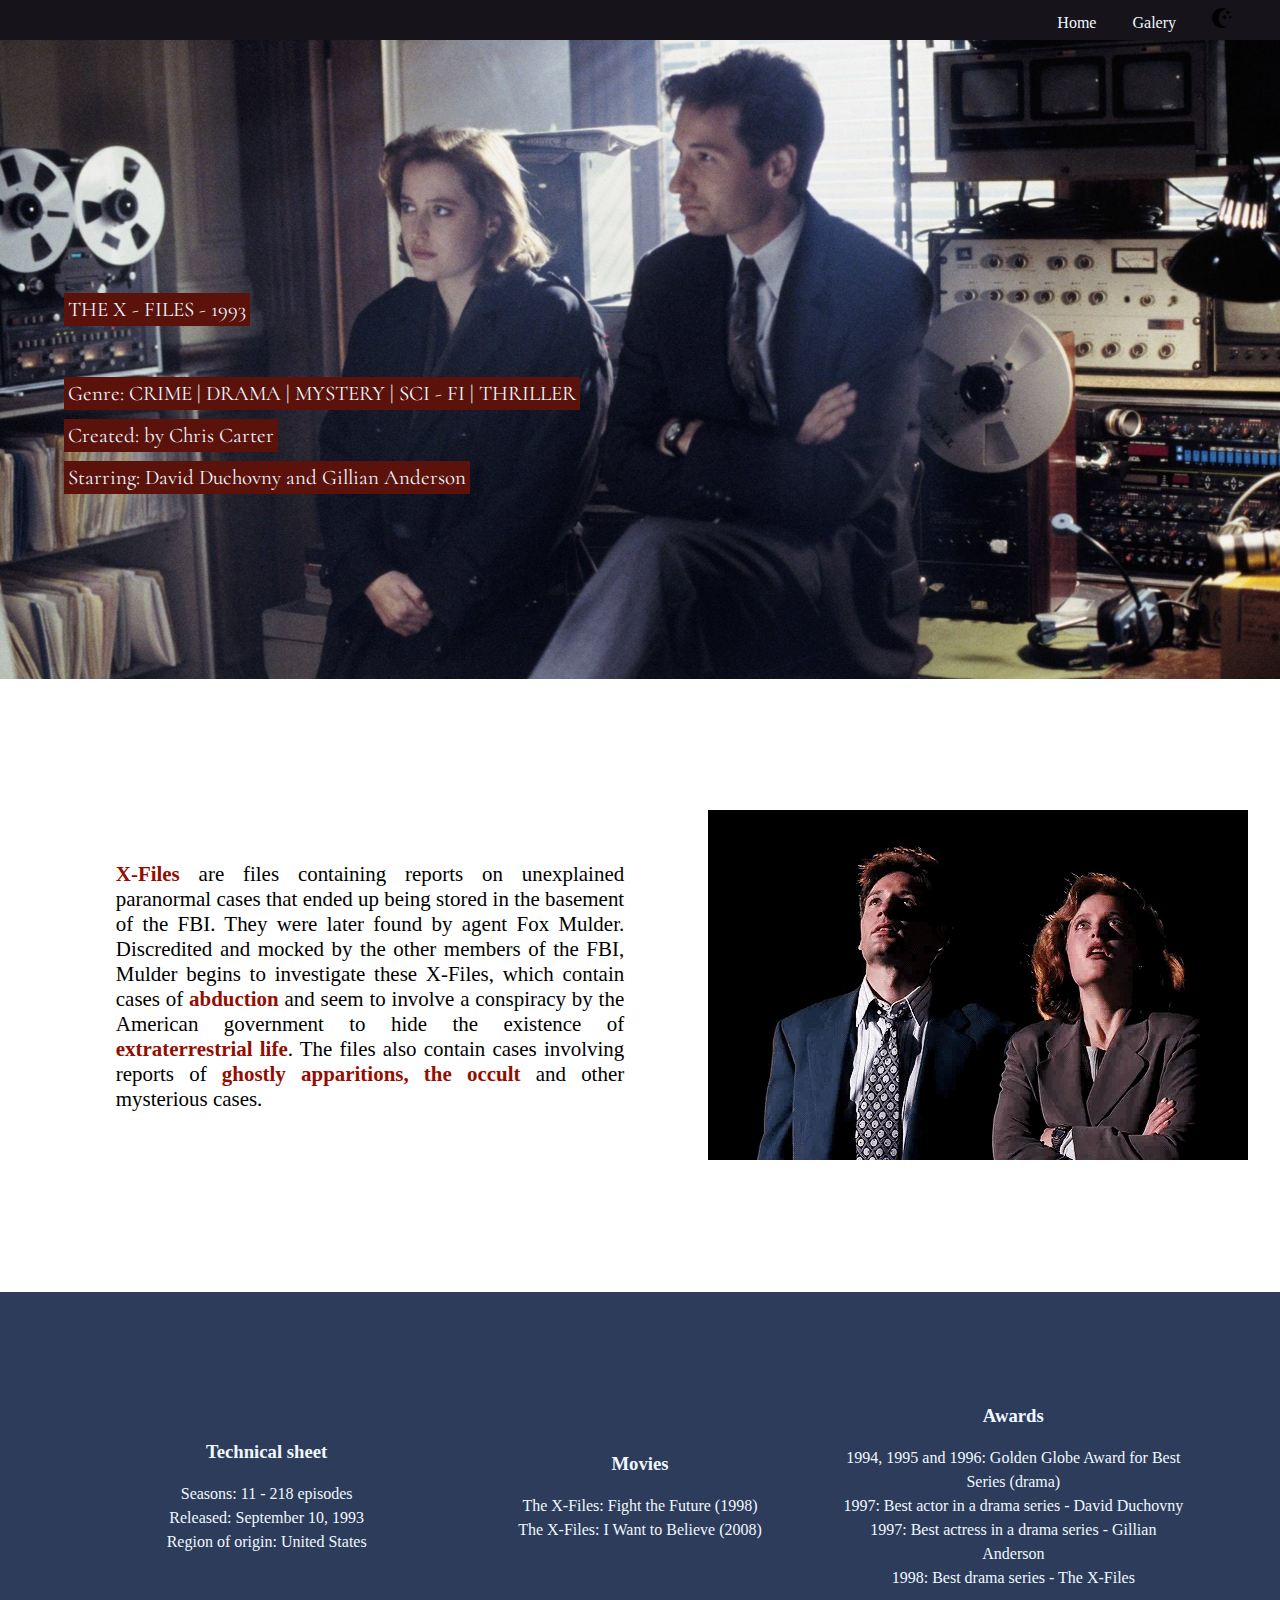
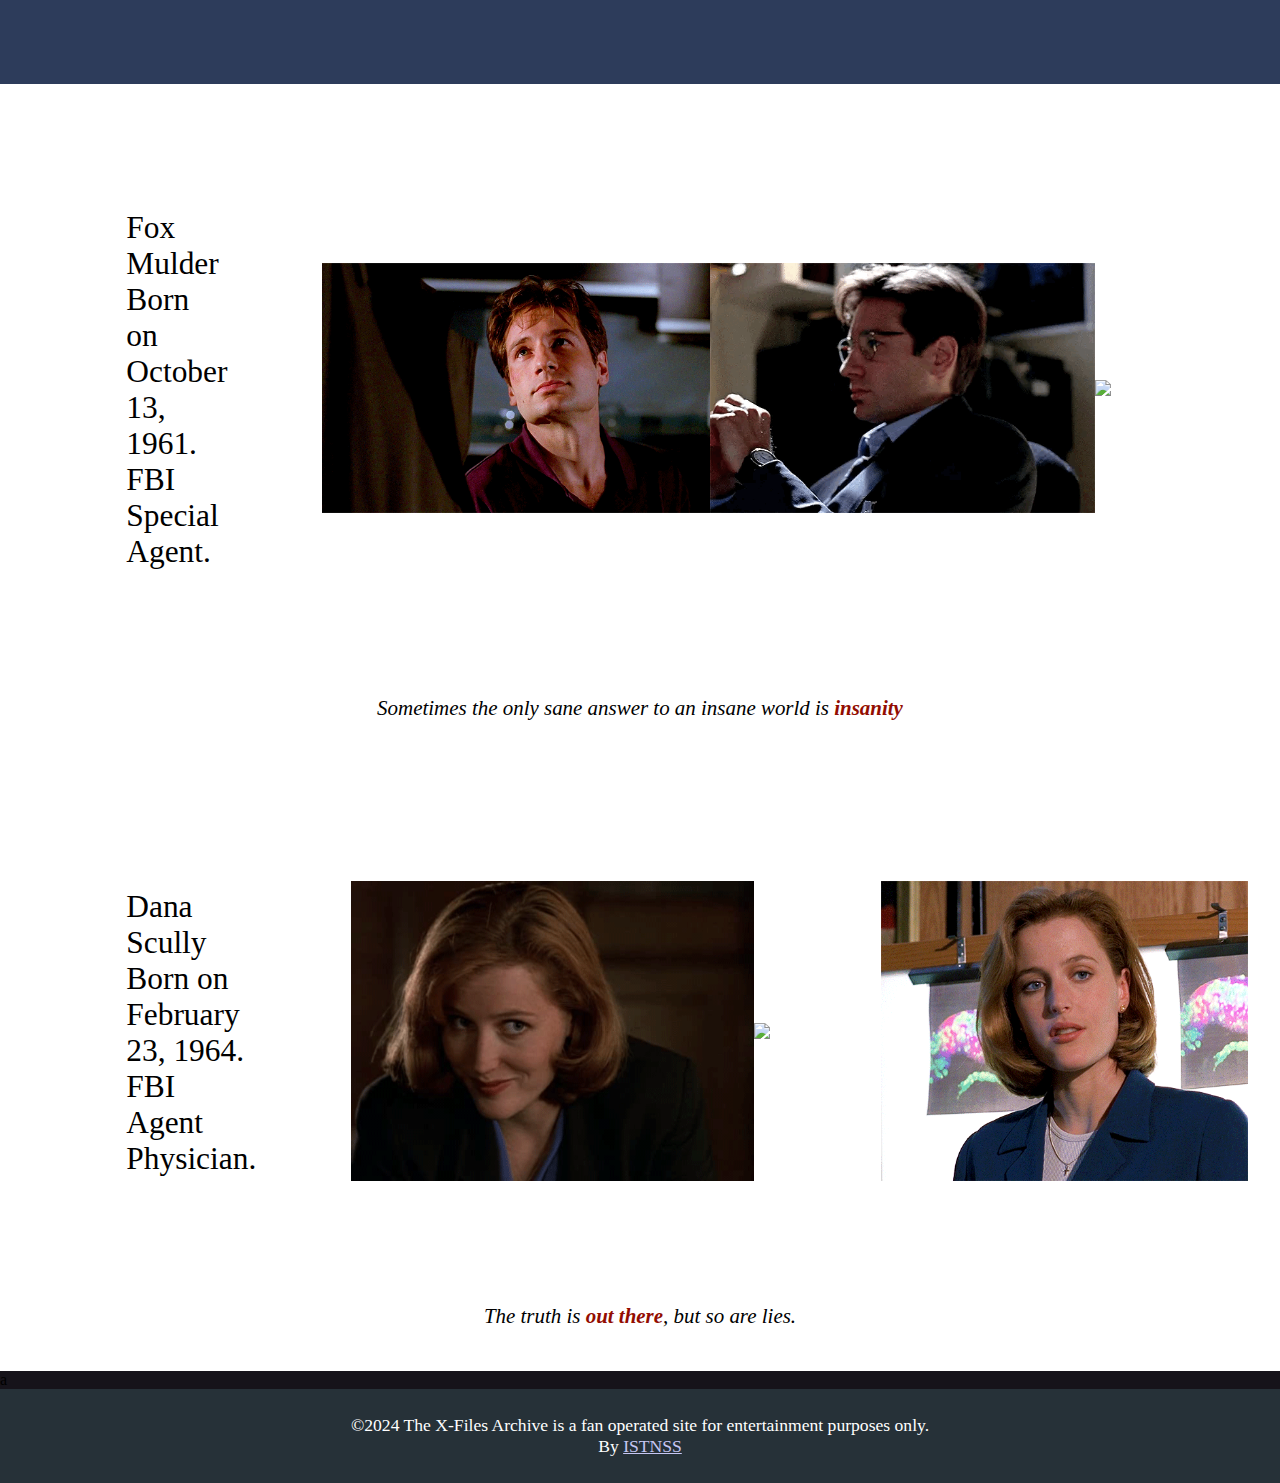
==== home.html @ 47bfcad7 "new files" ====
<!DOCTYPE html>
<html lang="pt-br">
<head>
    <meta charset="UTF-8">
    <meta name="viewport" content="width=device-width, initial-scale=1.0">
    <link rel="stylesheet" href="style.css">
    <link rel="preconnect" href="https://fonts.googleapis.com">
    <link rel="preconnect" href="https://fonts.gstatic.com" crossorigin>
    <link href="https://fonts.googleapis.com/css2?family=Sintony:wght@400;700&display=swap" rel="stylesheet">
    <link href="https://fonts.googleapis.com/css2?family=Cormorant&display=swap" rel="stylesheet">
    <title>X - FILES</title>
</head>
<body>
    <header>
        <nav>
            <ul>
                <li><a href="index.html">Home</a></li>
                <li><a href="#">Galery</a></li>
                <li id="darkmode">
                    <input type="checkbox" id="dark-mode-toggle">
                    <label for="dark-mode-toggle"><img src="img/iconmoon.svg" alt="" id="nightmode" width="20px" height="auto" style="cursor: pointer"></label>
                </li>
            </ul>
        </nav>
    </header>
    <main>
        <section class="infos">
            <img src="img/bg.jpg" id="bgHome"> 
            <div class="description">
                <div id="title">THE X - FILES - 1993</div>
                <div id="genre">Genre: CRIME | DRAMA | MYSTERY | SCI - FI | THRILLER</div>
                <div id="created">Created:  by Chris Carter</div>
                <div id="starring">Starring: David Duchovny and Gillian Anderson</div>
            </div>
        </section>
        <section class="sinopse">
            <p>
                <!--Arquivo X são arquivos que contém relatos sobre casos paranormais não explicados que acabaram guardados no 
                subsolo do FBI. Mais tarde, foram achados pelo agente Fox Mulder. Desacreditado e debochado pelos outros 
                membros do FBI, Mulder começa a investigar esses arquivos X, que contêm casos de abduções</span> e parecem envolver 
                uma conspiração do governo americano para esconder a existência de vida extraterrestre. Nos arquivos, também 
                se encontram casos envolvendo <span>relatos de aparições de fantasmas, ocultismo</span> e outros casos 
                misteriosos.-->
                <span>X-Files</span> are files containing reports on unexplained paranormal cases that ended up being stored in the basement of the FBI. 
                They were later found by agent Fox Mulder. Discredited and mocked by the other members of the FBI, Mulder begins to 
                investigate these X-Files, which contain cases of <span>abduction</span> and seem to involve a conspiracy by the American government 
                to hide the existence of <span>extraterrestrial life</span>. The files also contain cases involving reports of <span>ghostly apparitions, 
                the occult</span> and other mysterious cases.
            </p>
            <div>
                <img src="img/xfiles.gif">
            </div>
        </section>   
        <section class="about">
            <div class="card">
                <h3> Technical sheet </h3>
                <p>
                    Seasons: 11 - 218 episodes <br>
                    Released: September 10, 1993 <br>
                    Region of origin: United States <br>
                </p> 
            </div>
            <div class="card">
                <h3> Movies </h3>
                <p>
                    The X-Files: Fight the Future (1998) <br>
                    The X-Files: I Want to Believe (2008)
                </p>
            </div>
            <div class="card">
                <h3> Awards </h3>
                <p>
                    1994, 1995 and 1996: Golden Globe Award for Best Series (drama) <br>
                    1997: Best actor in a drama series - David Duchovny <br>
                    1997: Best actress in a drama series - Gillian Anderson <br>
                    1998: Best drama series - The X-Files <br>
                </p>
            </div>
        </section>
                
        <section class="mulder">
            <div class="bio">
                <div>
                    <p>Fox Mulder<br>
                    Born on October 13, 1961.<br>
                    FBI Special Agent. </p>
                </div>
                <div>
                    <img src="img/mulder1.gif" class="mulderPhotos">
                </div>
                <div>
                    <img src="img/mulder2.gif" class="mulderPhotos">
                </div>
                <div>
                    <img src="img/mulder3.gif" class="mulderPhotos">
                </div>    
            </div>
            <div class="mulderQuote">
                <p> Sometimes the only sane answer to an insane world is <span>insanity</span></p>
            </div>
        </section>
        <section class="Scully">
            <div class="bio">
                <div>
                    <p>Dana Scully<br>
                        Born on February 23, 1964.
                        FBI Agent Physician. </p>
                </div>
                <div>
                    <img src="img/Scully2.gif" class="scullyPhotos">
                </div>
                <div>
                    <img src="img/Scully.gif" class="scullyPhotos">
                </div>
                <div>
                    <img src="img/Scully1.gif" class="scullyPhotos">
                </div>    
            </div>
            <div class="ScullyQuote">
                <p> The truth is <span>out there</span>, but so are lies.</p>
            </div>
        </section>
        <section class="galery">
            a
        </section>
    </main>
    <footer>
        <div id="copyright">
            <p>
                ©2024 The X-Files Archive is a fan operated site for entertainment purposes only.
            </p>
            <p>By <a href="http://github.com/istnss">ISTNSS</a></p>
        </div>
    </footer>
    <script src="index.js"></script>

</body>
</html>
---- style.css ----
*{
    margin: 0;
    padding: 0;
}
#begin{
    font-family: "Sintony", sans-serif;
    position: relative;
    background-color: #111010;
    color: aliceblue;
    width: 100vw;
    height: 100vh;
    display: flex;
    justify-content: center;
    align-items: center;
    font-size: 1em;
    word-spacing: 0.5em;
    cursor: url(img/abduction.png), auto;
}
#h1Text {
    transition: opacity 0.4s ease-in-out; /* Adicionando transição para a opacidade do texto */
    margin-top: 4em;
}
#linkThere{
    position: relative;
    color: aliceblue;
    text-decoration: none;
    font-size: 1.5em;
    font-weight: 600;
    margin-top: 4em;
    margin-left: 0.5em;
    z-index: 2;
}
#linkThere:hover{
    font-weight: 600;
    text-decoration: underline;
}
#imgBg{
    position: absolute; /* Alterado para posicionar absolutamente em relação ao pai .begin */
    left: 0;
    top: 0;
    width: 100%; /* Alterado para ocupar 100% da largura do pai .begin */
    height: 100%; /* Alterado para ocupar 100% da altura do pai .begin */
    opacity: 0; /* Adicionado para definir a opacidade desejada */
    z-index: 1; /* Colocado atrás do conteúdo (.begin) que tem z-index padrão 0 */
    transition: opacity 0.7s ease-in
}
/* */
nav{
    background-color: #16131a;
    text-align: right;
    font-size:1em;
    word-spacing: 2em; 
    padding: 0.5em 3em;
}
nav li{
    display: inline;
}
nav a{
    color: aliceblue;
    text-decoration: none;
}
.buttonDarkMode ul{
    list-style: none;
    margin-right: 1em;
    margin-top: 1em;
}
input[type="checkbox"]{
    display: none;
}
.infos{
    max-width: 100%;
    height: auto;
}
#bgHome{
    width: 100%;
    height: auto;
}
.description{
    font-family: 'Cormorant';
    color: #F0F8FF;
    align-items: center;
    font-size: 3cap;
}
#title, #genre, #created, #starring{
    position: absolute;
    background-color: #5b120b; 
    left: 4rem;
    padding: 6px 10px;

}
#title{
    top:14em;
}
#genre{
    top: 18em;
}
#created{
    top:20em;
}
#starring{
    top: 22em;
}
/* SINOPSE */
.sinopse{
    display: flex;
    justify-content: center;
    align-items: center;
    padding: 6em 2em;

}
.sinopse p{
    font-size: 2cap;
    text-align: justify;
    margin: 4em;
}
span{
    color: #930d01;
    font-weight: 600;
}

/*  */
.about{
    display: grid;
    grid-template-columns: repeat(3,1fr);
    background-color: #2d3c5b;
    color: aliceblue;
    padding: 5em;
    align-items: center;
    text-align: center ;
}
.card{
    padding: 14px 16px;
    border-radius: 12px;
    overflow: hidden;
}
.about h3{
    margin: 1em;
}
.about p{
    line-height: 1.5em;
}


/*  */
.bio{
    display: grid;
    grid-template-columns: repeat(4, 1fr);
    align-items: center;
    padding: 2em;

}
.mulderPhotos{
    height: 250px;
}
.scullyPhotos{
    height: 300px;
}
.bio p{
    font-size: 3cap;
    margin: 3em;
}
.mulderQuote, .ScullyQuote{
    font-size: 2cap;
    font-style: italic;
    text-align: center;
    margin-bottom: 2em;
}








/*  */
.galery{
    background-color: #16131a;

}




/*Footer*/
#copyright{
    background-color: #263138;
    color: #fff;
    padding: 1.5em;
    font-size: 1.1em;
    text-align: center;
    } 
#copyright a{
    color: #c6c6f3;
}

/*MEDIAS */
@media screen and (min-width: 320px){
    
}
@media screen and (min-width: 375px){
    
}

@media screen and (max-width: 425px){
    .description{
        font-size: 1cap;
    }
    #title, #genre, #created, #starring{
        padding: 2px;
        left: 1rem;
    }
}
@media screen and (min-width:768px){
    .description{
        font-size: 1.5cap;
    }
    #title, #genre, #created, #starring{
        padding: 4px;
    }
}
@media screen and (min-width:1024px){
    .description{
        font-size: 2cap;
    }
}
@media screen and (min-width:1440px){
    .description{
        font-size: 3cap;
    }  
}
@media screen and (min-width: 2560px){
    .description{
        font-size: 4cap;
    }
}
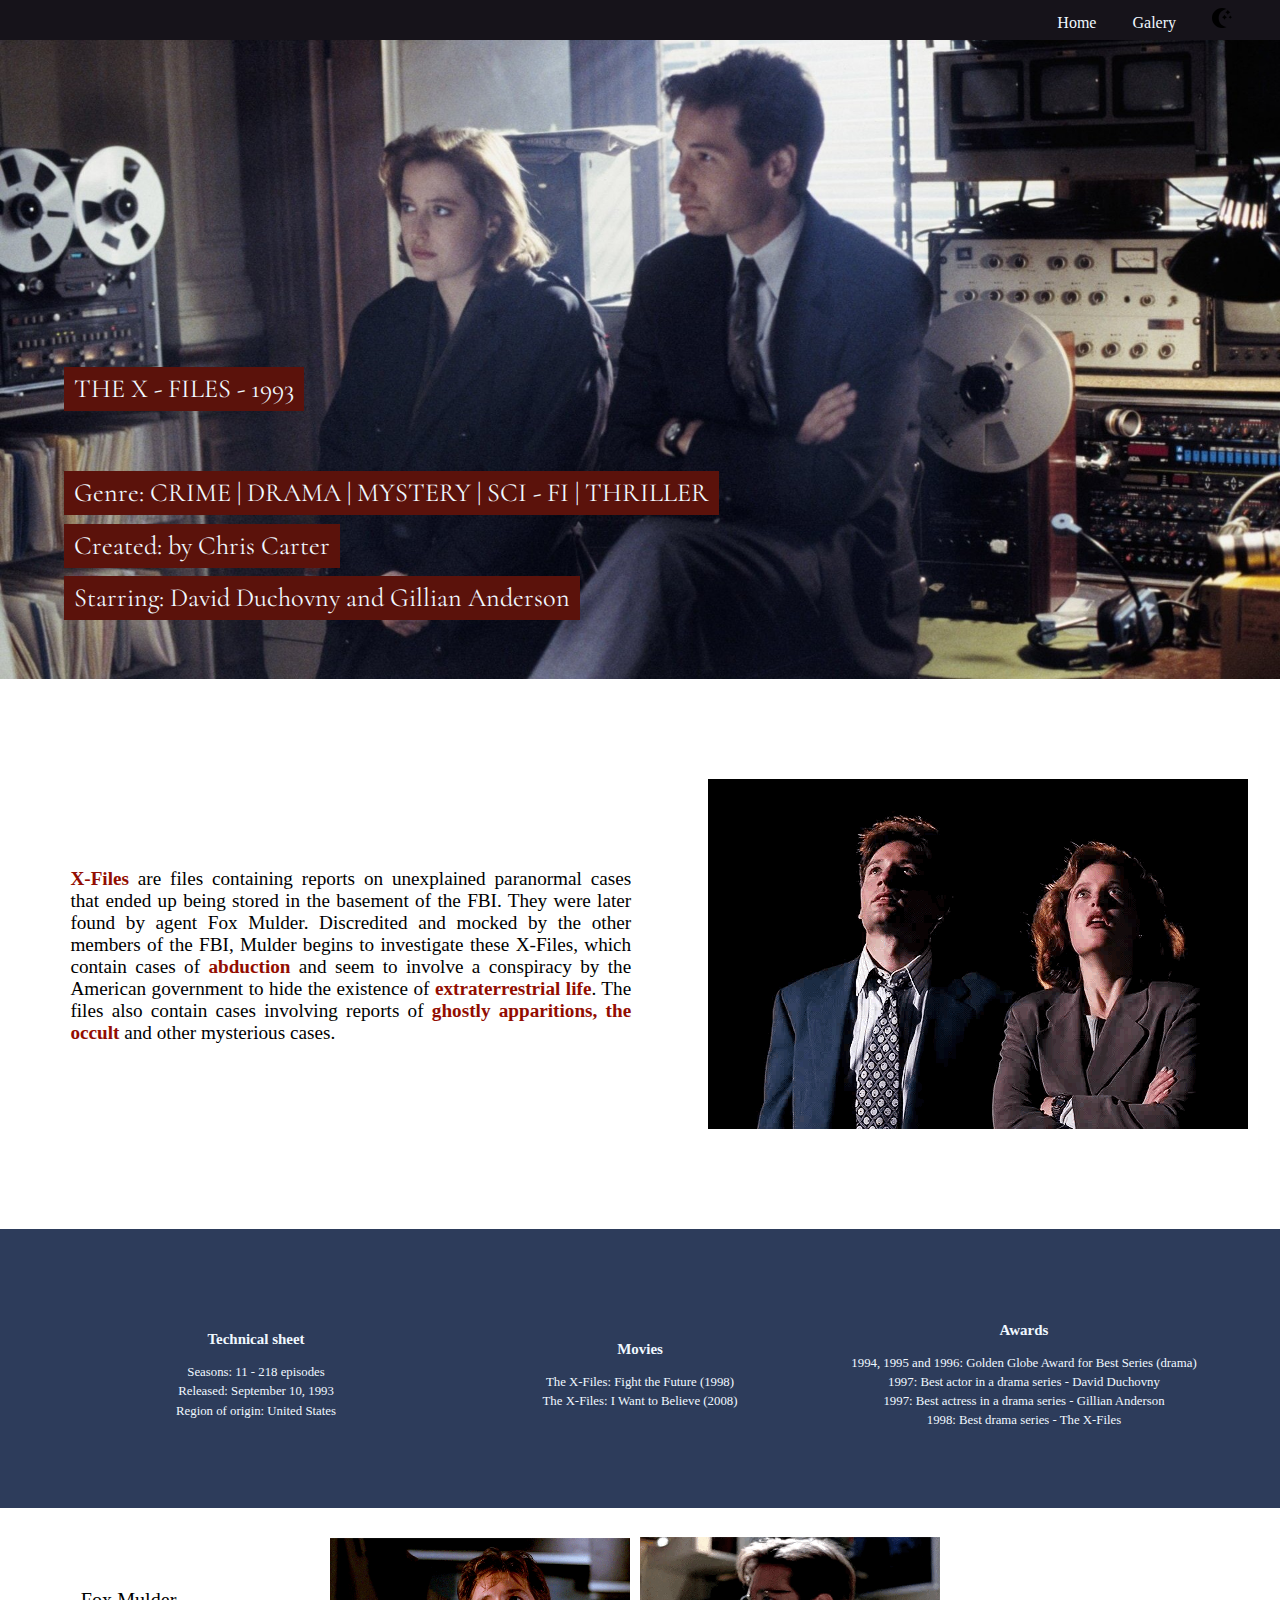
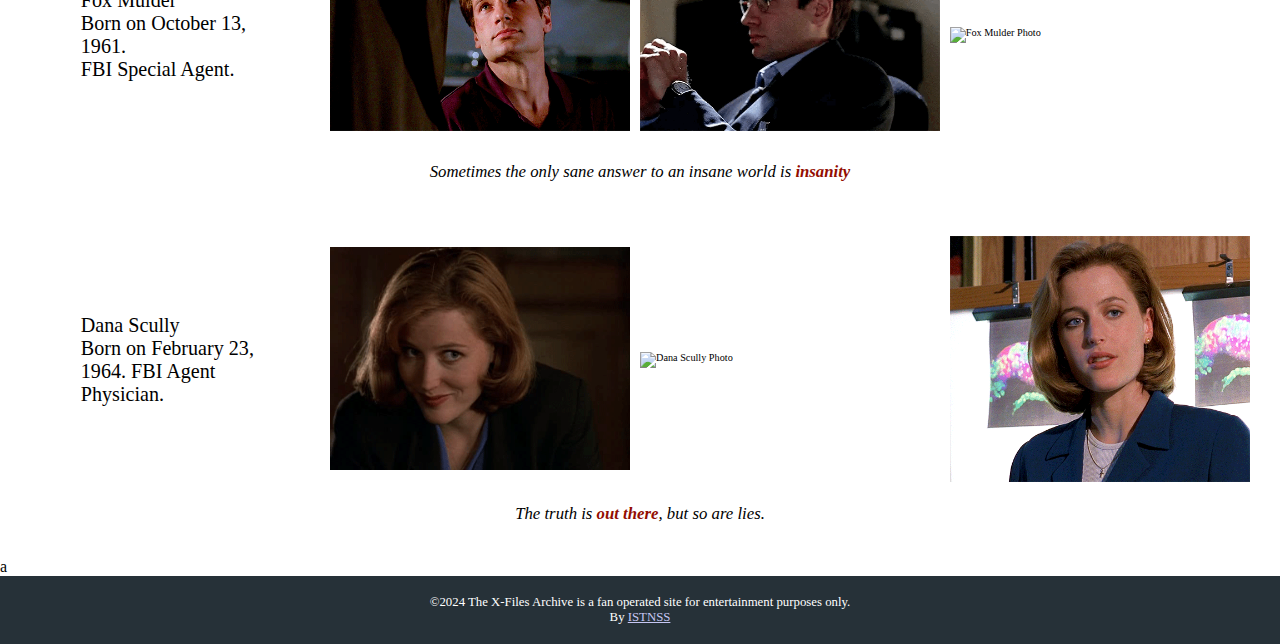
==== commit da592f78: "Update 15.02.24" ====
--- a/home.html
+++ b/home.html
@@ -3,6 +3,7 @@
 <head>
     <meta charset="UTF-8">
     <meta name="viewport" content="width=device-width, initial-scale=1.0">
+    <meta name="description" content="The X-Files Archive is a fan operated site for entertainment purposes only">
     <link rel="stylesheet" href="style.css">
     <link rel="preconnect" href="https://fonts.googleapis.com">
     <link rel="preconnect" href="https://fonts.gstatic.com" crossorigin>
@@ -18,14 +19,14 @@
                 <li><a href="#">Galery</a></li>
                 <li id="darkmode">
                     <input type="checkbox" id="dark-mode-toggle">
-                    <label for="dark-mode-toggle"><img src="img/iconmoon.svg" alt="" id="nightmode" width="20px" height="auto" style="cursor: pointer"></label>
+                    <label for="dark-mode-toggle"><img src="img/iconmoon.svg" alt="icon moon" id="nightmode" width="20px" height="auto" style="cursor: pointer"></label>
                 </li>
             </ul>
         </nav>
     </header>
     <main>
         <section class="infos">
-            <img src="img/bg.jpg" id="bgHome"> 
+            <img src="img/bg.jpg" id="bgHome" alt="X Files"> 
             <div class="description">
                 <div id="title">THE X - FILES - 1993</div>
                 <div id="genre">Genre: CRIME | DRAMA | MYSTERY | SCI - FI | THRILLER</div>
@@ -35,25 +36,19 @@
         </section>
         <section class="sinopse">
             <p>
-                <!--Arquivo X são arquivos que contém relatos sobre casos paranormais não explicados que acabaram guardados no 
-                subsolo do FBI. Mais tarde, foram achados pelo agente Fox Mulder. Desacreditado e debochado pelos outros 
-                membros do FBI, Mulder começa a investigar esses arquivos X, que contêm casos de abduções</span> e parecem envolver 
-                uma conspiração do governo americano para esconder a existência de vida extraterrestre. Nos arquivos, também 
-                se encontram casos envolvendo <span>relatos de aparições de fantasmas, ocultismo</span> e outros casos 
-                misteriosos.-->
                 <span>X-Files</span> are files containing reports on unexplained paranormal cases that ended up being stored in the basement of the FBI. 
                 They were later found by agent Fox Mulder. Discredited and mocked by the other members of the FBI, Mulder begins to 
                 investigate these X-Files, which contain cases of <span>abduction</span> and seem to involve a conspiracy by the American government 
                 to hide the existence of <span>extraterrestrial life</span>. The files also contain cases involving reports of <span>ghostly apparitions, 
                 the occult</span> and other mysterious cases.
             </p>
-            <div>
-                <img src="img/xfiles.gif">
+            <div class="img-sinopse">
+                <img src="img/xfiles.gif" alt="Gif Mulder and Scully">
             </div>
-        </section>   
+        </section>
         <section class="about">
             <div class="card">
-                <h3> Technical sheet </h3>
+                <h3>Technical sheet</h3>    
                 <p>
                     Seasons: 11 - 218 episodes <br>
                     Released: September 10, 1993 <br>
@@ -86,20 +81,20 @@
                     FBI Special Agent. </p>
                 </div>
                 <div>
-                    <img src="img/mulder1.gif" class="mulderPhotos">
+                    <img src="img/mulder1.gif" class="mulderPhotos" alt="Fox Mulder Photo">
                 </div>
                 <div>
-                    <img src="img/mulder2.gif" class="mulderPhotos">
+                    <img src="img/mulder2.gif" class="mulderPhotos"alt="Fox Mulder Photo">
                 </div>
                 <div>
-                    <img src="img/mulder3.gif" class="mulderPhotos">
+                    <img src="img/mulder3.gif" class="mulderPhotos"alt="Fox Mulder Photo">
                 </div>    
             </div>
             <div class="mulderQuote">
                 <p> Sometimes the only sane answer to an insane world is <span>insanity</span></p>
             </div>
         </section>
-        <section class="Scully">
+        <section class="scully">
             <div class="bio">
                 <div>
                     <p>Dana Scully<br>
@@ -107,13 +102,13 @@
                         FBI Agent Physician. </p>
                 </div>
                 <div>
-                    <img src="img/Scully2.gif" class="scullyPhotos">
+                    <img src="img/Scully2.gif" class="scullyPhotos" alt="Dana Scully Photo">
                 </div>
                 <div>
-                    <img src="img/Scully.gif" class="scullyPhotos">
+                    <img src="img/Scully.gif" class="scullyPhotos"alt="Dana Scully Photo">
                 </div>
                 <div>
-                    <img src="img/Scully1.gif" class="scullyPhotos">
+                    <img src="img/Scully1.gif" class="scullyPhotos"alt="Dana Scully Photo">
                 </div>    
             </div>
             <div class="ScullyQuote">
--- a/style.css
+++ b/style.css
@@ -100,7 +100,8 @@
 #starring{
     top: 22em;
 }
-/* SINOPSE */
+
+/* SINOPSE */ 
 .sinopse{
     display: flex;
     justify-content: center;
@@ -118,7 +119,7 @@
     font-weight: 600;
 }
 
-/*  */
+/* */
 .about{
     display: grid;
     grid-template-columns: repeat(3,1fr);
@@ -127,6 +128,7 @@
     padding: 5em;
     align-items: center;
     text-align: center ;
+    font-size: 1.2em;
 }
 .card{
     padding: 14px 16px;
@@ -147,6 +149,7 @@
     grid-template-columns: repeat(4, 1fr);
     align-items: center;
     padding: 2em;
+    font-size: 0.8em;
 
 }
 .mulderPhotos{
@@ -173,7 +176,7 @@
 
 
 
-/*  */
+/*  
 .galery{
     background-color: #16131a;
 
@@ -184,25 +187,109 @@
 
 /*Footer*/
 #copyright{
+    height: auto;
     background-color: #263138;
     color: #fff;
     padding: 1.5em;
-    font-size: 1.1em;
+    font-size: 1em;
     text-align: center;
     } 
 #copyright a{
     color: #c6c6f3;
 }
 
+
+
+
+
+
+
 /*MEDIAS */
-@media screen and (min-width: 320px){
-    
-}
-@media screen and (min-width: 375px){
-    
-}
-
-@media screen and (max-width: 425px){
+
+
+
+
+
+
+@media screen and (min-width: 2560px){
+    .description{
+        font-size: 3.5cap;
+    }
+    .sinopse{
+       padding: 3em 2em ;
+    }
+    .sinopse p{
+        margin-left: 2em;
+        font-size: 1.5em;
+    }
+}
+@media screen and (max-width:1440px){
+    .description{
+        font-size: 2.5cap;
+    }
+    .sinopse p{
+        margin-left: 2em;
+        font-size: 1.2em;
+    }
+    .about, .mulder, .scully{
+        font-size: 0.8em;
+    }
+    .scullyPhotos, .mulderPhotos{
+        width: 300px;
+        height: auto;
+    }
+    #copyright{
+        font-size: 0.8em;
+    }
+}
+@media screen and (max-width:1024px){
+    .description{
+        font-size: 2cap;
+    }
+    .img-sinopse{
+        display: flex;
+        width: 440px;
+        height: 250px;
+    }
+    .sinopse{
+       padding: 1em 2em ;
+    }
+    .sinopse p{
+        margin-left: 2em;
+    }
+    .bio{
+        grid-template-columns: repeat(2, 1fr);
+        margin-left: 7em;
+    }
+    .scullyPhotos, .mulderPhotos{
+        width: 400px;
+        height: auto;
+    }
+}
+@media screen and (max-width:768px){
+    .description{
+        font-size: 1.5cap;
+    }
+    #title, #genre, #created, #starring{
+        padding: 4px;
+    }
+    .sinopse{
+        display: grid;
+        grid-template-columns: 1fr;   
+    }
+    .img-sinopse{
+        margin-left: 9em;
+    }
+    .bio{
+        grid-template-columns: repeat(2, 1fr);
+        margin-left: 2em;
+    }
+    .scullyPhotos, .mulderPhotos{
+        width: 300px;
+        height: auto;
+    }
+}
+@media (max-width: 500px){
     .description{
         font-size: 1cap;
     }
@@ -210,27 +297,45 @@
         padding: 2px;
         left: 1rem;
     }
-}
-@media screen and (min-width:768px){
-    .description{
-        font-size: 1.5cap;
-    }
-    #title, #genre, #created, #starring{
-        padding: 4px;
-    }
-}
-@media screen and (min-width:1024px){
-    .description{
-        font-size: 2cap;
-    }
-}
-@media screen and (min-width:1440px){
-    .description{
-        font-size: 3cap;
-    }  
-}
-@media screen and (min-width: 2560px){
-    .description{
-        font-size: 4cap;
+    .about{
+        grid-template-columns: 1fr;
+    }
+    .sinopse p{
+        text-align: justify;
+        padding: 0;
+        margin: 1em;
+    }
+    .img-sinopse{
+        display: none;
+    }
+    .about{
+        padding: 1.5em;
+    }
+    .bio{
+        grid-template-columns: 1fr;
+    }
+    .scullyPhotos, .mulderPhotos{
+        margin-left: 2em;
+    }
+    .mulderQuote, .ScullyQuote{
+        font-size: 1.1em;
+    }
+}
+@media (max-width: 375px){
+    .description{
+        font-size: 0.5em;
+    }
+    .sinopse p{
+        font-size: 1em;
+    }
+    .scullyPhotos, .mulderPhotos{
+        width: 250px;
+        height: auto;
+    }
+}
+@media (max-width: 320px){
+
+    .scullyPhotos, .mulderPhotos{
+        margin: 0;
     }
 }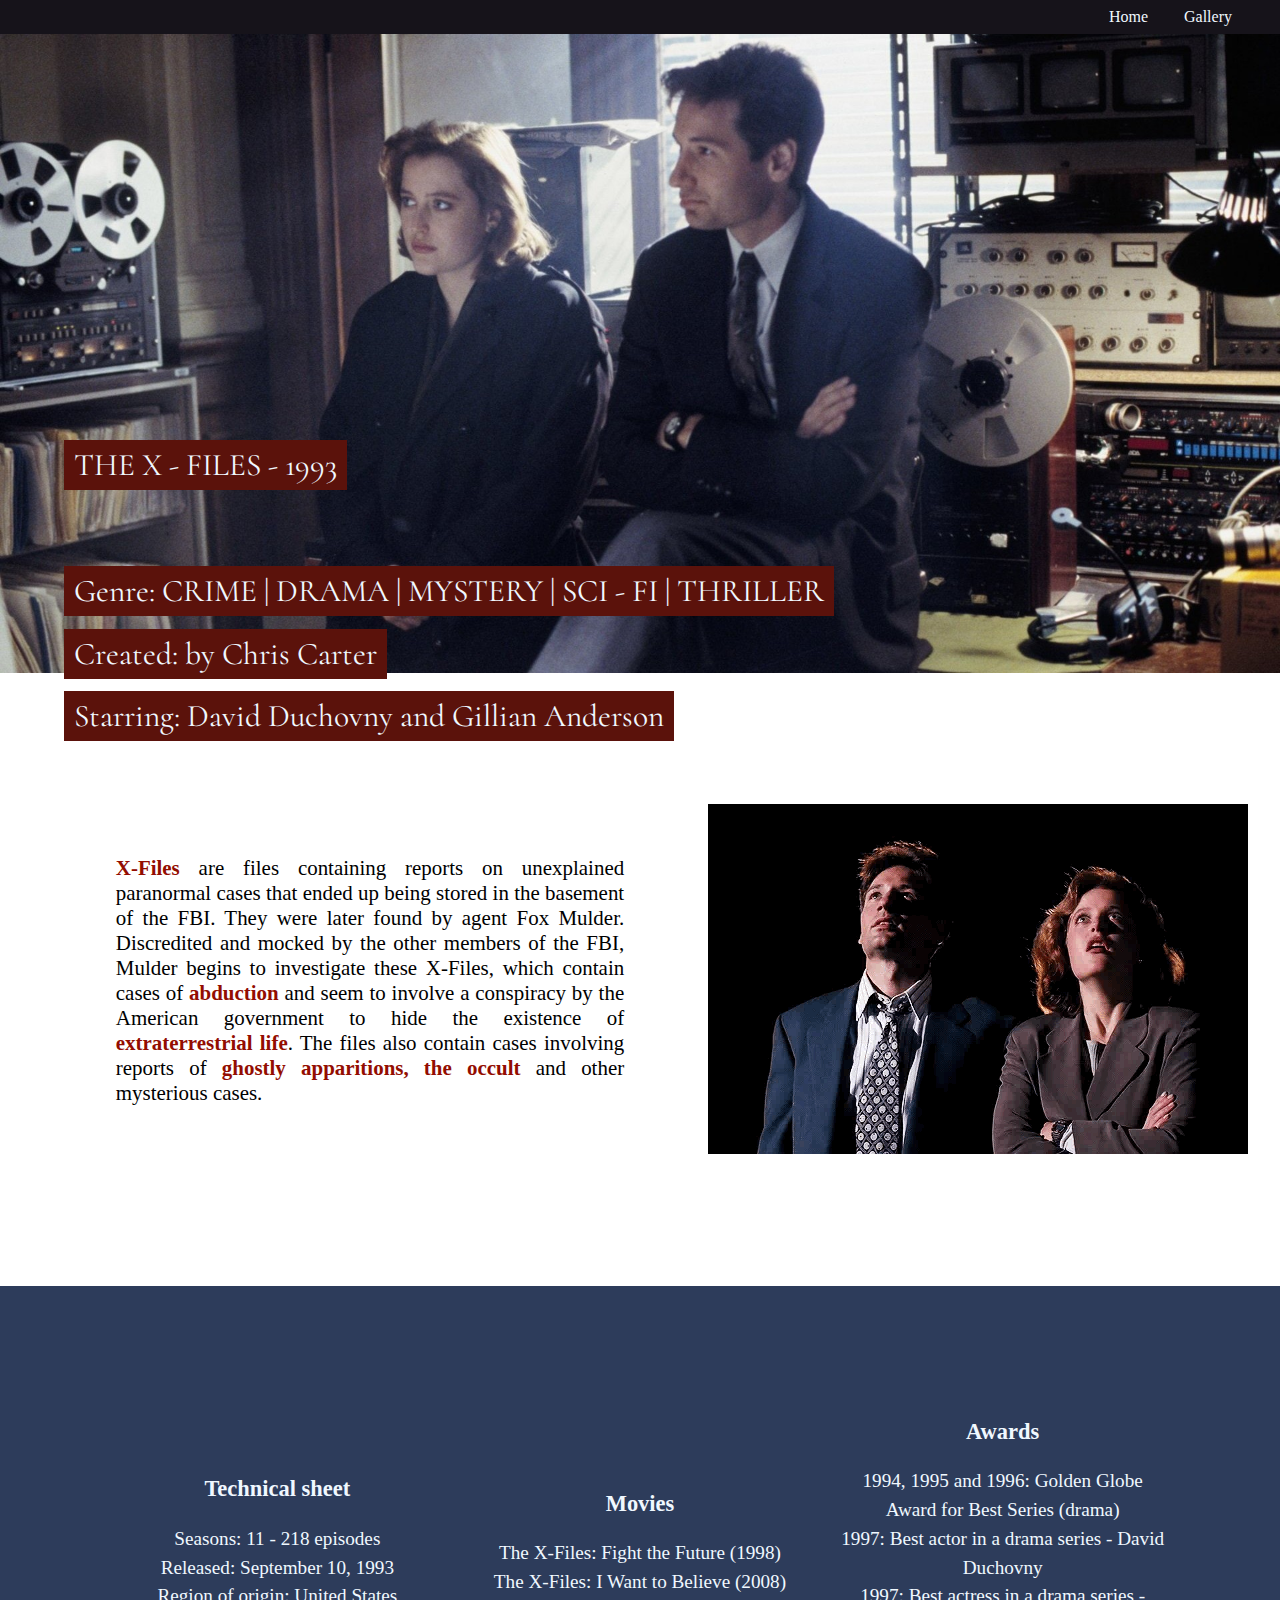
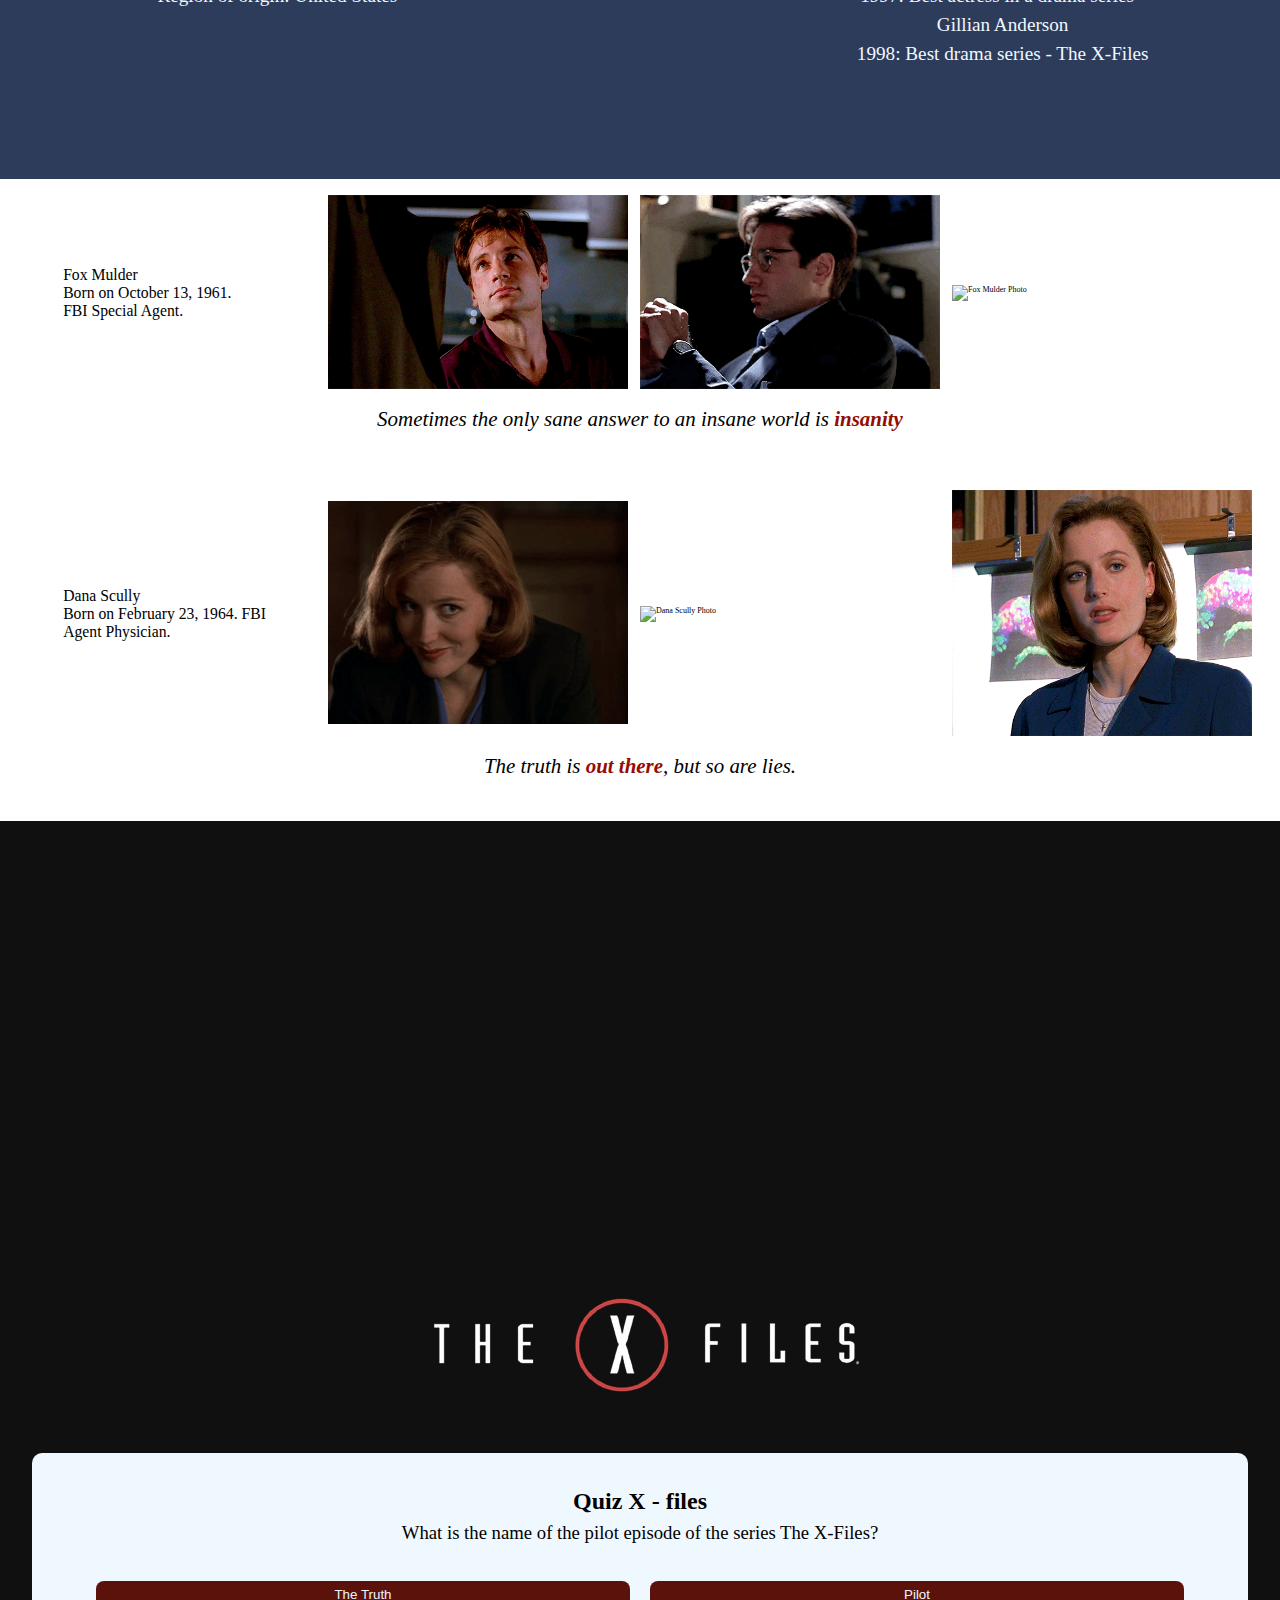
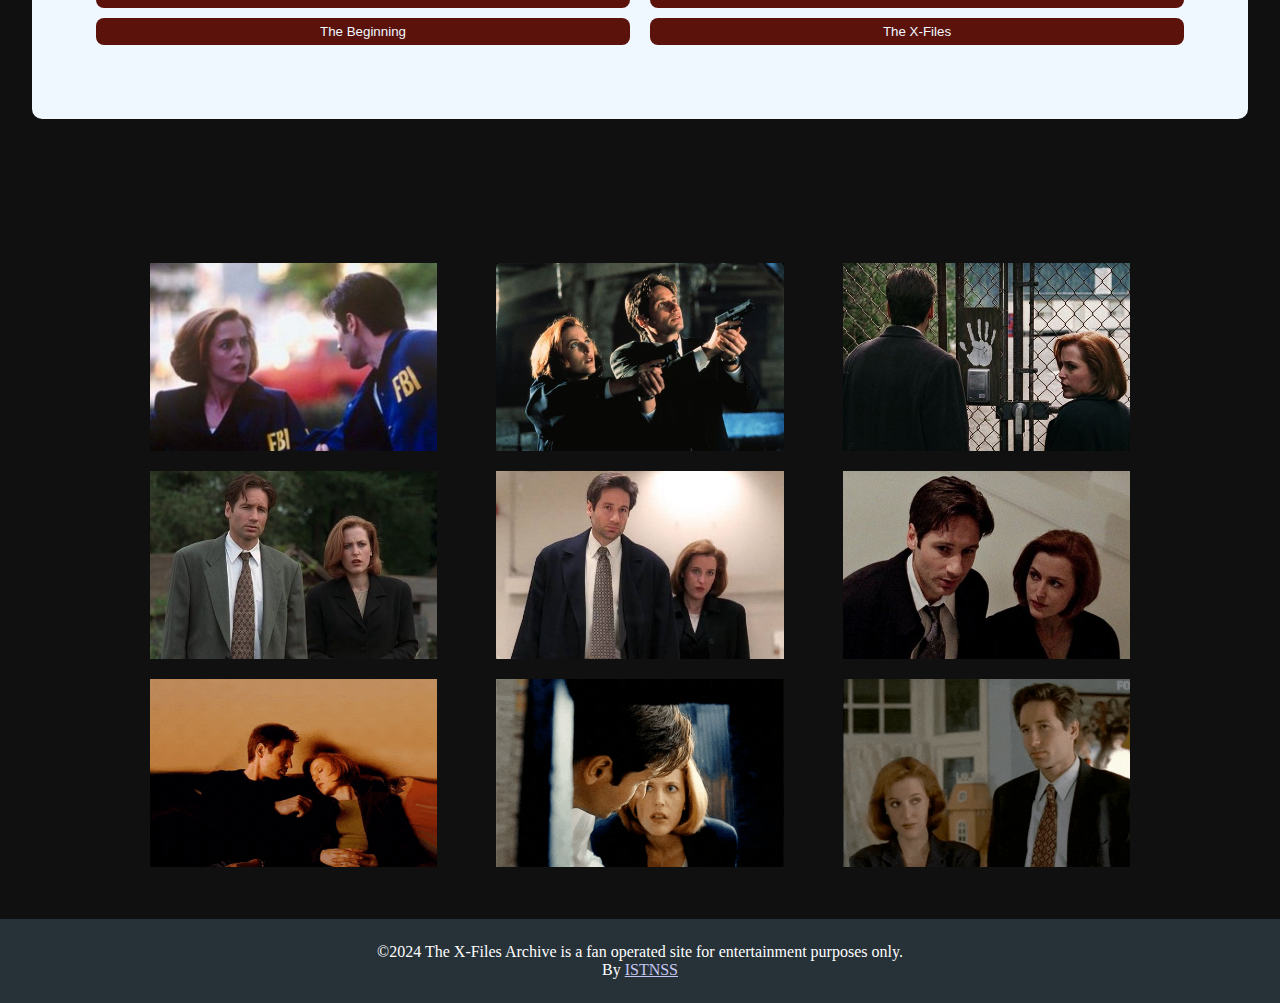
==== commit 945e4a39: "newUpdate" ====
--- a/home.html
+++ b/home.html
@@ -16,11 +16,7 @@
         <nav>
             <ul>
                 <li><a href="index.html">Home</a></li>
-                <li><a href="#">Galery</a></li>
-                <li id="darkmode">
-                    <input type="checkbox" id="dark-mode-toggle">
-                    <label for="dark-mode-toggle"><img src="img/iconmoon.svg" alt="icon moon" id="nightmode" width="20px" height="auto" style="cursor: pointer"></label>
-                </li>
+                <li><a href="#gallery">Gallery</a></li>
             </ul>
         </nav>
     </header>
@@ -71,8 +67,7 @@
                     1998: Best drama series - The X-Files <br>
                 </p>
             </div>
-        </section>
-                
+        </section>         
         <section class="mulder">
             <div class="bio">
                 <div>
@@ -115,8 +110,58 @@
                 <p> The truth is <span>out there</span>, but so are lies.</p>
             </div>
         </section>
-        <section class="galery">
-            a
+        <section class="moreInfo">
+            <div class="inf">
+                <div>
+                    <iframe class="trailer" width="560" height="315" src="https://www.youtube.com/embed/v6EkU3ZezLY?si=al_CiReZLJy9x_Vt" title="YouTube video player" frameborder="0" allow="accelerometer; autoplay; clipboard-write; encrypted-media; gyroscope; picture-in-picture; web-share"></iframe>
+                </div>
+                <div>
+                    <img src="img/X-files.png">
+                </div>
+                <div id="quiz">
+                    <h2> Quiz X - files</h2>
+                    <h3 id="question">What is the name of the pilot episode of the series The X-Files?</h3>
+                    <div id="options">
+                        <button class="option" onclick="checkAnswer('The Truth')">The Truth</button>
+                        <button class="option" onclick="checkAnswer('Pilot')">Pilot</button>
+                        <button class="option" onclick="checkAnswer('The Beginning')">The Beginning</button>
+                        <button class="option" onclick="checkAnswer('The X-Files')">The X-Files</button>
+                    </div>
+                    <p id="result"></p>
+                    <button id="restartButton" onclick="restartQuiz()" style="display: none;">Reiniciar</button>
+                </div>                
+            <div>                  
+        </section>
+        <section id="gallery">
+            <div class="galery">
+                <div>
+                    <img src="img/one.jpeg" alt="" loading="lazy">
+                </div>
+                <div>
+                    <img src="img/two.jpeg" alt="" loading="lazy">
+                </div>
+                <div>
+                    <img src="img/three.jpeg" alt="" loading="lazy">
+                </div>
+                <div>
+                    <img src="img/four.jpeg" alt="" loading="lazy">
+                </div>
+                <div>
+                    <img src="img/five.jpeg" alt="" loading="lazy">
+                </div>
+                <div>
+                    <img src="img/six.jpeg" alt="" loading="lazy">
+                </div>
+                <div>
+                    <img src="img/seven.gif" alt="" loading="lazy">
+                </div>
+                <div>
+                    <img src="img/eight.gif" alt="" loading="lazy">
+                </div>
+                <div>
+                    <img src="img/nine.gif" alt="" loading="lazy">
+                </div>
+            </div>  
         </section>
     </main>
     <footer>
@@ -128,6 +173,5 @@
         </div>
     </footer>
     <script src="index.js"></script>
-
 </body>
 </html>--- a/style.css
+++ b/style.css
@@ -171,16 +171,84 @@
 
 
 
-
-
-
-
-
-/*  
+.inf{
+    display: grid;
+    grid-template-columns: repeat(3, 1fr);
+    background-color: #111010;
+    align-items: center;
+    text-align: center;
+    padding: 6em 2em;
+}
+
+
+
+
+/*  */
 .galery{
-    background-color: #16131a;
-
-}
+    display: grid;
+    grid-template-columns: repeat(3, 1fr);
+    gap: 1em;
+    background-color: #111010;
+    align-items: center;
+    text-align: center;
+    padding: 3em 8em;
+}
+.galery img{
+    width: calc(90% - 10px);
+    height: auto;
+}
+
+
+/**/
+#quiz{
+    background-color: #F0F8FF;
+    line-height: 2em;
+    border-radius: 10px;
+    padding: 2em;
+}
+#question{
+    font-weight: 400;
+}
+
+#options {
+    display: flex;
+    flex-wrap: wrap;
+    justify-content: space-between;
+    padding: 2em;
+}
+
+.option, #restartButton{
+    width: calc(50% - 10px); /* 50% do espaço disponível menos a margem entre as opções */
+    margin-bottom: 10px; /* Ajuste conforme necessário */
+    color: aliceblue;
+    border: none;
+    border-radius: 8px;
+    padding: 6px 12px;
+}
+.option{
+    background-color: #5b120b;
+}
+.option:hover{
+    background-color: #2D6752;
+    font-weight: 600;
+    color: #111010;
+}
+.option:hover, #restartButton{
+    cursor: pointer;
+}
+#restartButton{
+    background-color: #2D6752;
+    margin-left: 10em;
+    color: aliceblue;
+}
+#restartButton:hover{
+    background-color: #5b120b;
+}
+
+
+
+
+
 
 
 
@@ -202,8 +270,6 @@
 
 
 
-
-
 /*MEDIAS */
 
 
@@ -215,32 +281,69 @@
     .description{
         font-size: 3.5cap;
     }
-    .sinopse{
-       padding: 3em 2em ;
-    }
+
     .sinopse p{
         margin-left: 2em;
         font-size: 1.5em;
     }
-}
-@media screen and (max-width:1440px){
+    #quiz{
+        max-width: 50%;
+    }
+    .bio{
+        align-items: center;
+        padding: 4em 15em;
+    }
+
+}
+@media screen and (min-width:1440px){
     .description{
         font-size: 2.5cap;
+    }
+    .sinopse{
+        max-width: 100vw;
+        margin: 0 2em;
     }
     .sinopse p{
         margin-left: 2em;
         font-size: 1.2em;
     }
-    .about, .mulder, .scully{
+    .about{
+        font-size: 1em;
+    }
+    .mulder, .scully{
         font-size: 0.8em;
     }
     .scullyPhotos, .mulderPhotos{
         width: 300px;
         height: auto;
     }
+    .inf img{
+        width: 300px;
+    }
+    #quiz{
+        margin: 2em;
+    }
     #copyright{
         font-size: 0.8em;
-    }
+    } 
+}
+@media (width:1280px) {
+    .inf{
+        display: block
+    }
+    #restartButton{
+        margin: 0 auto;
+    }
+    .bio{
+        padding: 2em;
+        margin: 0;
+        font-size: 0.5em;
+    }
+    .bio img{
+        width: 300px;
+        height: auto;
+    }
+    
 }
 @media screen and (max-width:1024px){
     .description{
@@ -261,9 +364,33 @@
         grid-template-columns: repeat(2, 1fr);
         margin-left: 7em;
     }
+    .about{
+        font-size: 0.8em;
+    }
     .scullyPhotos, .mulderPhotos{
         width: 400px;
-        height: auto;
+        height: 300px;
+    }
+    .inf{
+        display: block;
+    }
+    .trailer{
+        width: 560px;
+        height: 315px;
+    }
+    #quiz{
+        margin: 5em;
+        margin-bottom: 0;
+    }
+}
+@media (width: 820px){
+    .bio{
+        grid-template-columns: repeat(2, 1fr);
+        margin-left: 1em;
+        padding: 0;
+    }
+    .mulderPhotos, .scullyPhotos{
+        width: 380px;
     }
 }
 @media screen and (max-width:768px){
@@ -287,6 +414,33 @@
     .scullyPhotos, .mulderPhotos{
         width: 300px;
         height: auto;
+    }
+    
+    .trailer,  .inf img{
+        width: calc(50% - 10px)
+    }
+    .quiz{
+        margin: 0;
+        padding: 0;
+    }
+    .galery{
+        grid-template-columns: repeat(2, 1fr);
+    }
+
+}
+@media (max-width: 540px){
+    .bio{
+        grid-template-columns: repeat(2, 1fr);
+        margin-left: 1em;
+        padding: 0;
+    }
+    .mulderPhotos, .scullyPhotos{
+        width: 250px;
+    }
+    .mulderQuote{
+        display: block;
+        padding: 0 2em;
+        margin: 0;
     }
 }
 @media (max-width: 500px){
@@ -315,7 +469,34 @@
         grid-template-columns: 1fr;
     }
     .scullyPhotos, .mulderPhotos{
-        margin-left: 2em;
+        margin-left: 1em;
+    }
+    .mulderQuote, .ScullyQuote{
+        font-size: 1.1em;
+    }
+    .trailer{
+        display: none;
+    }
+    .inf{
+        width: 100%;
+        padding: 0;
+        line-height: 1em;
+    }
+    #quiz{
+        margin: 0 1em;
+        padding-bottom: 2em;
+    }
+    .galery{
+        grid-template-columns: 1fr;
+        padding: 1em 0;
+    }
+    .galery img{
+        width: 250px;
+    }
+}
+@media (max-width: 440px){
+    .scullyPhotos, .mulderPhotos{
+        margin-left: 5em;
     }
     .mulderQuote, .ScullyQuote{
         font-size: 1.1em;
@@ -332,10 +513,27 @@
         width: 250px;
         height: auto;
     }
+    .bio p{
+        font-size: 1.3em;
+        margin: 0 1.5em;
+        padding: 1em 0;
+    }
+    
 }
 @media (max-width: 320px){
-
+    .bio{
+        margin: 1em;
+    }
     .scullyPhotos, .mulderPhotos{
         margin: 0;
     }
-}+    #quiz{
+        padding: 1em;
+    }
+    #options {
+        padding: 1em;
+    }
+
+    
+}
+
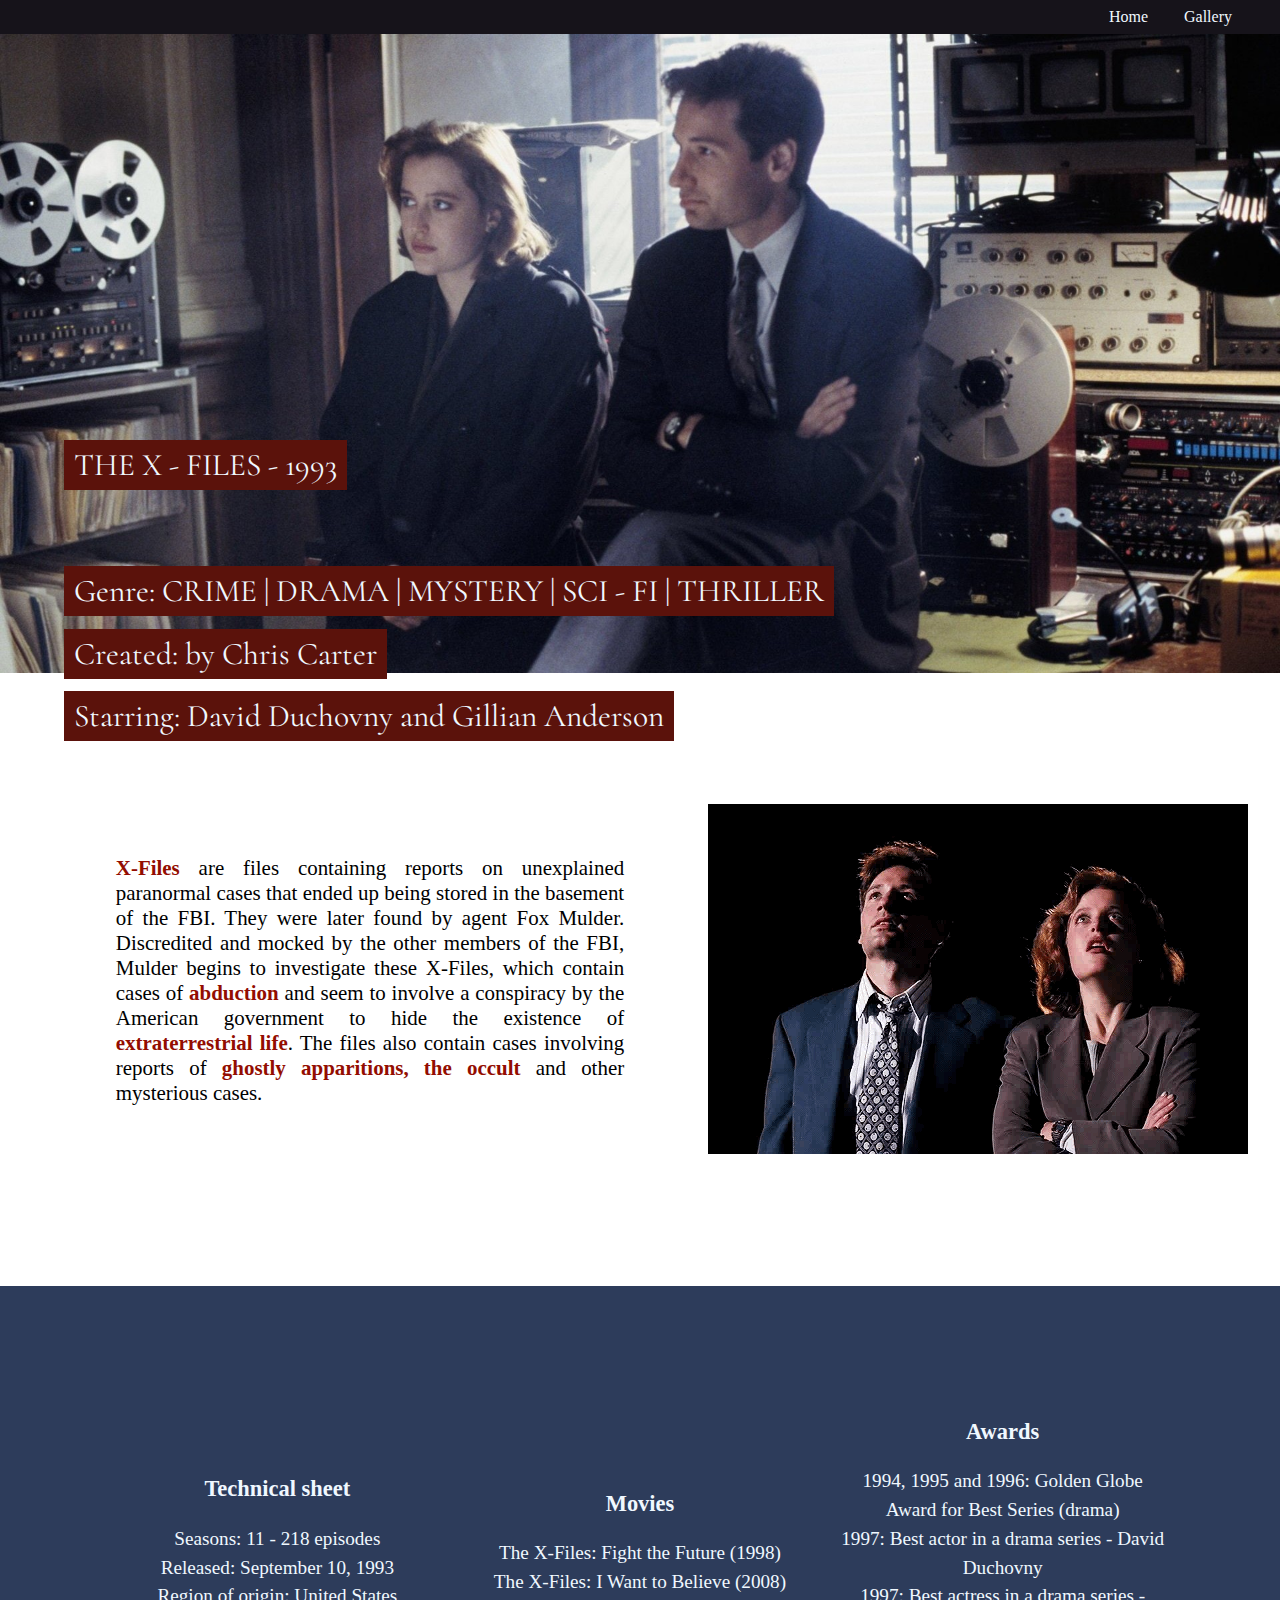
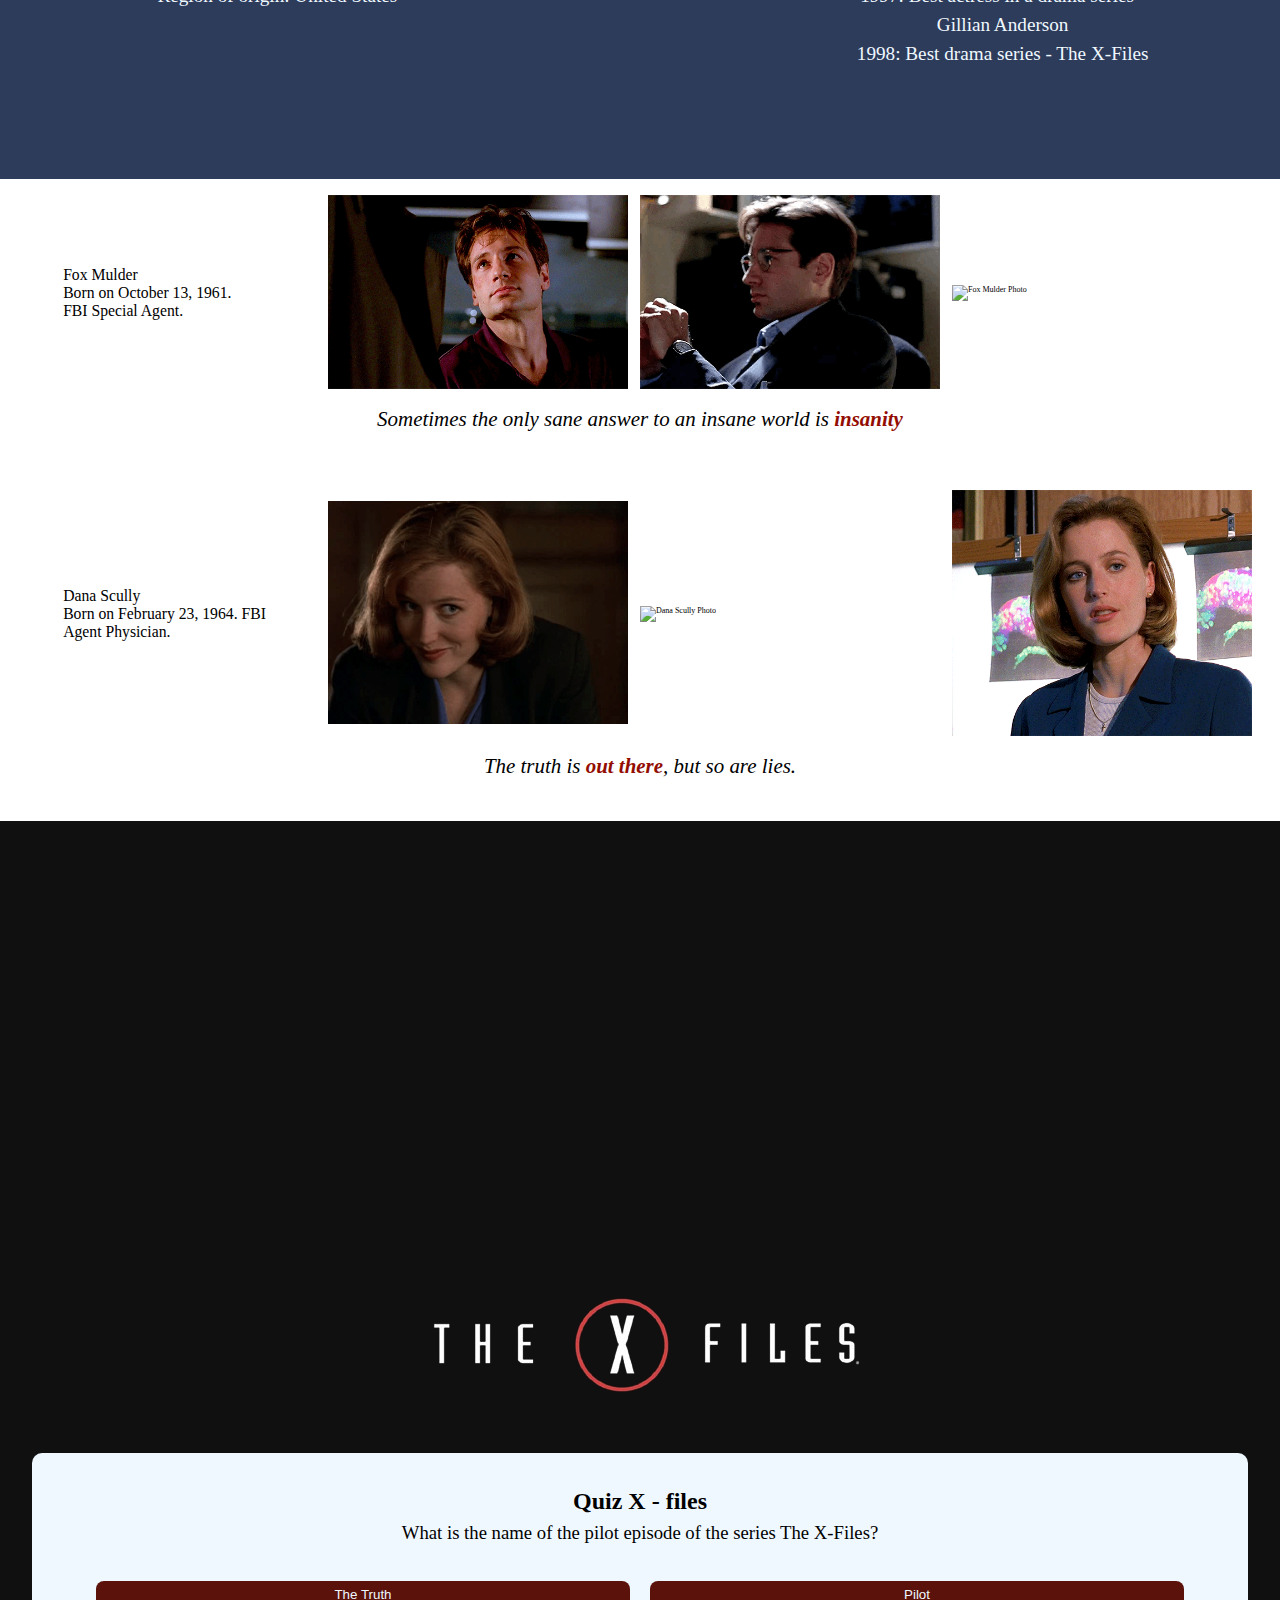
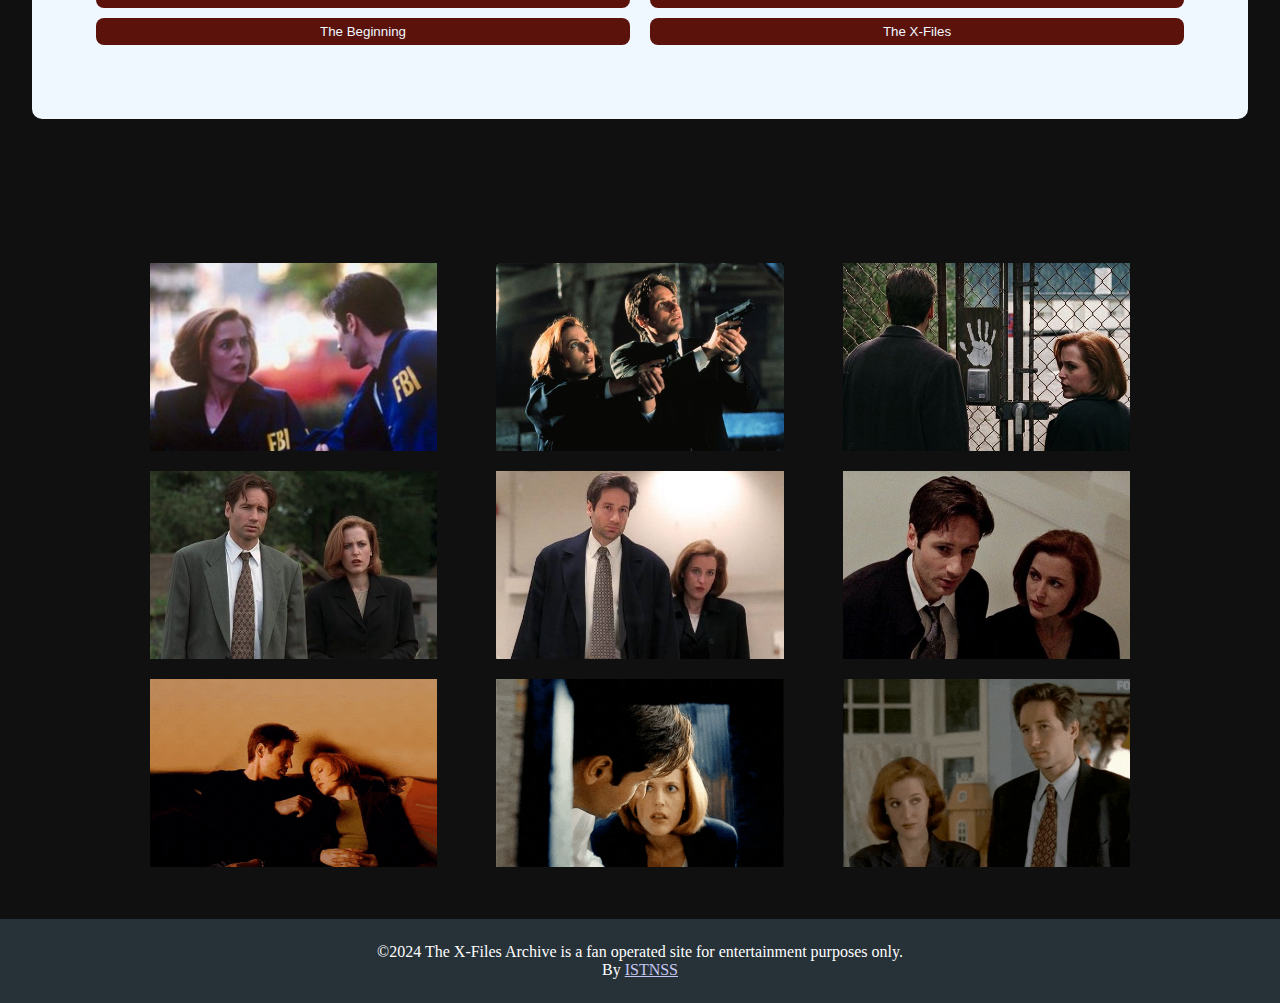
==== commit 90d72d92: "lastUpdate" ====
--- a/home.html
+++ b/home.html
@@ -4,7 +4,7 @@
     <meta charset="UTF-8">
     <meta name="viewport" content="width=device-width, initial-scale=1.0">
     <meta name="description" content="The X-Files Archive is a fan operated site for entertainment purposes only">
-    <link rel="stylesheet" href="style.css">
+    <link rel="stylesheet" href="style-min.css">
     <link rel="preconnect" href="https://fonts.googleapis.com">
     <link rel="preconnect" href="https://fonts.gstatic.com" crossorigin>
     <link href="https://fonts.googleapis.com/css2?family=Sintony:wght@400;700&display=swap" rel="stylesheet">
@@ -31,13 +31,11 @@
             </div>
         </section>
         <section class="sinopse">
-            <p>
-                <span>X-Files</span> are files containing reports on unexplained paranormal cases that ended up being stored in the basement of the FBI. 
+            <p><span>X-Files</span> are files containing reports on unexplained paranormal cases that ended up being stored in the basement of the FBI. 
                 They were later found by agent Fox Mulder. Discredited and mocked by the other members of the FBI, Mulder begins to 
                 investigate these X-Files, which contain cases of <span>abduction</span> and seem to involve a conspiracy by the American government 
                 to hide the existence of <span>extraterrestrial life</span>. The files also contain cases involving reports of <span>ghostly apparitions, 
-                the occult</span> and other mysterious cases.
-            </p>
+                the occult</span> and other mysterious cases.</p>
             <div class="img-sinopse">
                 <img src="img/xfiles.gif" alt="Gif Mulder and Scully">
             </div>
@@ -45,45 +43,24 @@
         <section class="about">
             <div class="card">
                 <h3>Technical sheet</h3>    
-                <p>
-                    Seasons: 11 - 218 episodes <br>
-                    Released: September 10, 1993 <br>
-                    Region of origin: United States <br>
-                </p> 
+                <p>Seasons: 11 - 218 episodes <br> Released: September 10, 1993 <br>Region of origin: United States <br></p> 
             </div>
             <div class="card">
                 <h3> Movies </h3>
-                <p>
-                    The X-Files: Fight the Future (1998) <br>
-                    The X-Files: I Want to Believe (2008)
-                </p>
+                <p>The X-Files: Fight the Future (1998) <br> The X-Files: I Want to Believe (2008) </p>
             </div>
             <div class="card">
                 <h3> Awards </h3>
-                <p>
-                    1994, 1995 and 1996: Golden Globe Award for Best Series (drama) <br>
-                    1997: Best actor in a drama series - David Duchovny <br>
-                    1997: Best actress in a drama series - Gillian Anderson <br>
-                    1998: Best drama series - The X-Files <br>
-                </p>
+                <p> 1994, 1995 and 1996: Golden Globe Award for Best Series (drama) <br> 1997: Best actor in a drama series - David Duchovny <br>
+                    1997: Best actress in a drama series - Gillian Anderson <br> 1998: Best drama series - The X-Files <br></p>
             </div>
         </section>         
         <section class="mulder">
             <div class="bio">
-                <div>
-                    <p>Fox Mulder<br>
-                    Born on October 13, 1961.<br>
-                    FBI Special Agent. </p>
-                </div>
-                <div>
-                    <img src="img/mulder1.gif" class="mulderPhotos" alt="Fox Mulder Photo">
-                </div>
-                <div>
-                    <img src="img/mulder2.gif" class="mulderPhotos"alt="Fox Mulder Photo">
-                </div>
-                <div>
-                    <img src="img/mulder3.gif" class="mulderPhotos"alt="Fox Mulder Photo">
-                </div>    
+                <div><p>Fox Mulder<br> Born on October 13, 1961.<br> FBI Special Agent.</p></div>
+                <div> <img src="img/mulder1.gif" class="mulderPhotos" alt="Fox Mulder Photo"></div>
+                <div><img src="img/mulder2.gif" class="mulderPhotos"alt="Fox Mulder Photo"></div>
+                <div><img src="img/mulder3.gif" class="mulderPhotos"alt="Fox Mulder Photo"></div>    
             </div>
             <div class="mulderQuote">
                 <p> Sometimes the only sane answer to an insane world is <span>insanity</span></p>
@@ -92,19 +69,11 @@
         <section class="scully">
             <div class="bio">
                 <div>
-                    <p>Dana Scully<br>
-                        Born on February 23, 1964.
-                        FBI Agent Physician. </p>
+                    <p>Dana Scully<br> Born on February 23, 1964. FBI Agent Physician. </p>
                 </div>
-                <div>
-                    <img src="img/Scully2.gif" class="scullyPhotos" alt="Dana Scully Photo">
-                </div>
-                <div>
-                    <img src="img/Scully.gif" class="scullyPhotos"alt="Dana Scully Photo">
-                </div>
-                <div>
-                    <img src="img/Scully1.gif" class="scullyPhotos"alt="Dana Scully Photo">
-                </div>    
+                <div> <img src="img/Scully2.gif" class="scullyPhotos" alt="Dana Scully Photo"></div>
+                <div><img src="img/Scully.gif" class="scullyPhotos"alt="Dana Scully Photo"></div>
+                <div><img src="img/Scully1.gif" class="scullyPhotos"alt="Dana Scully Photo"></div>    
             </div>
             <div class="ScullyQuote">
                 <p> The truth is <span>out there</span>, but so are lies.</p>
@@ -116,7 +85,7 @@
                     <iframe class="trailer" width="560" height="315" src="https://www.youtube.com/embed/v6EkU3ZezLY?si=al_CiReZLJy9x_Vt" title="YouTube video player" frameborder="0" allow="accelerometer; autoplay; clipboard-write; encrypted-media; gyroscope; picture-in-picture; web-share"></iframe>
                 </div>
                 <div>
-                    <img src="img/X-files.png">
+                    <img src="img/X-files.png" alt="Logo X-Files">
                 </div>
                 <div id="quiz">
                     <h2> Quiz X - files</h2>
@@ -134,41 +103,21 @@
         </section>
         <section id="gallery">
             <div class="galery">
-                <div>
-                    <img src="img/one.jpeg" alt="" loading="lazy">
-                </div>
-                <div>
-                    <img src="img/two.jpeg" alt="" loading="lazy">
-                </div>
-                <div>
-                    <img src="img/three.jpeg" alt="" loading="lazy">
-                </div>
-                <div>
-                    <img src="img/four.jpeg" alt="" loading="lazy">
-                </div>
-                <div>
-                    <img src="img/five.jpeg" alt="" loading="lazy">
-                </div>
-                <div>
-                    <img src="img/six.jpeg" alt="" loading="lazy">
-                </div>
-                <div>
-                    <img src="img/seven.gif" alt="" loading="lazy">
-                </div>
-                <div>
-                    <img src="img/eight.gif" alt="" loading="lazy">
-                </div>
-                <div>
-                    <img src="img/nine.gif" alt="" loading="lazy">
-                </div>
+                <div><img src="img/one.jpeg" alt="Mulder and Scully" loading="lazy"></div>
+                <div><img src="img/two.jpeg" alt="Mulder and Scully" loading="lazy"></div>
+                <div><img src="img/three.jpeg" alt="Mulder and Scully" loading="lazy"></div>
+                <div><img src="img/four.jpeg" alt="Mulder and Scully" loading="lazy"></div>
+                <div><img src="img/five.jpeg" alt="Mulder and Scully" loading="lazy"></div>
+                <div><img src="img/six.jpeg" alt="Mulder and Scully" loading="lazy"></div>
+                <div><img src="img/seven.gif" alt="Mulder and Scully" loading="lazy"></div>
+                <div><img src="img/eight.gif" alt="Mulder and Scully" loading="lazy"></div>
+                <div><img src="img/nine.gif" alt="Mulder and Scully" loading="lazy"></div>
             </div>  
         </section>
     </main>
     <footer>
         <div id="copyright">
-            <p>
-                ©2024 The X-Files Archive is a fan operated site for entertainment purposes only.
-            </p>
+            <p>©2024 The X-Files Archive is a fan operated site for entertainment purposes only.</p>
             <p>By <a href="http://github.com/istnss">ISTNSS</a></p>
         </div>
     </footer>
--- a/style-min.css
+++ b/style-min.css
@@ -0,0 +1 @@
+*{margin:0;padding:0;}#begin{font-family:"Sintony",sans-serif;position:relative;background-color:#111010;color:aliceblue;width:100vw;height:100vh;display:flex;justify-content:center;align-items:center;font-size:1em;word-spacing:.5em;cursor:url(img/abduction.png),auto;}#h1Text{transition:opacity .4s ease-in-out;margin-top:4em;}#linkThere{position:relative;color:aliceblue;text-decoration:none;font-size:1.5em;font-weight:600;margin-top:4em;margin-left:.5em;z-index:2;}#linkThere:hover{font-weight:600;text-decoration:underline;}#imgBg{position:absolute;left:0;top:0;width:100%;height:100%;opacity:0;z-index:1;transition:opacity .7s ease-in}nav{background-color:#16131a;text-align:right;font-size:1em;word-spacing:2em;padding:.5em 3em;}nav li{display:inline;}nav a{color:aliceblue;text-decoration:none;}.buttonDarkMode ul{list-style:none;margin-right:1em;margin-top:1em;}input[type="checkbox"]{display:none;}.infos{max-width:100%;height:auto;}#bgHome{width:100%;height:auto;}.description{font-family:'Cormorant';color:#F0F8FF;align-items:center;font-size:3cap;}#title,#genre,#created,#starring{position:absolute;background-color:#5b120b;left:4rem;padding:6px 10px;}#title{top:14em;}#genre{top:18em;}#created{top:20em;}#starring{top:22em;}.sinopse{display:flex;justify-content:center;align-items:center;padding:6em 2em;}.sinopse p{font-size:2cap;text-align:justify;margin:4em;}span{color:#930d01;font-weight:600;}.about{display:grid;grid-template-columns:repeat(3,1fr);background-color:#2d3c5b;color:aliceblue;padding:5em;align-items:center;text-align:center;font-size:1.2em;}.card{padding:14px 16px;border-radius:12px;overflow:hidden;}.about h3{margin:1em;}.about p{line-height:1.5em;}.bio{display:grid;grid-template-columns:repeat(4,1fr);align-items:center;padding:2em;font-size:.8em;}.mulderPhotos{height:250px;}.scullyPhotos{height:300px;}.bio p{font-size:3cap;margin:3em;}.mulderQuote,.ScullyQuote{font-size:2cap;font-style:italic;text-align:center;margin-bottom:2em;}.inf{display:grid;grid-template-columns:repeat(3,1fr);background-color:#111010;align-items:center;text-align:center;padding:6em 2em;}.galery{display:grid;grid-template-columns:repeat(3,1fr);gap:1em;background-color:#111010;align-items:center;text-align:center;padding:3em 8em;}.galery img{width:calc(90% - 10px);height:auto;}#quiz{background-color:#F0F8FF;line-height:2em;border-radius:10px;padding:2em;}#question{font-weight:400;}#options{display:flex;flex-wrap:wrap;justify-content:space-between;padding:2em;}.option,#restartButton{width:calc(50% - 10px);margin-bottom:10px;color:aliceblue;border:none;border-radius:8px;padding:6px 12px;}.option{background-color:#5b120b;}.option:hover{background-color:#2D6752;font-weight:600;color:#111010;}.option:hover,#restartButton{cursor:pointer;}#restartButton{background-color:#2D6752;margin-left:10em;color:aliceblue;}#restartButton:hover{background-color:#5b120b;}#copyright{height:auto;background-color:#263138;color:#fff;padding:1.5em;font-size:1em;text-align:center}#copyright a{color:#c6c6f3;}@media screen and (min-width:2560px){.description{font-size:3.5cap}.sinopse p{margin-left:2em;font-size:1.5em}#quiz{max-width:50%}.bio{align-items:center;padding:4em 15em}}@media screen and (min-width:1440px){.description{font-size:2.5cap}.sinopse{max-width:100vw;margin:0 2em}.sinopse p{margin-left:2em;font-size:1.2em}.about{font-size:1em}.mulder,.scully{font-size:.8em}.scullyPhotos,.mulderPhotos{width:300px;height:auto}.inf img{width:300px}#quiz{margin:2em}#copyright{font-size:.8em}}@media (width:1280px){.inf{display:block}#restartButton{margin:0 auto}.bio{padding:2em;margin:0;font-size:.5em}.bio img{width:300px;height:auto}}@media screen and (max-width:1024px){.description{font-size:2cap}.img-sinopse{display:flex;width:440px;height:250px}.sinopse{padding:1em 2em}.sinopse p{margin-left:2em}.bio{grid-template-columns:repeat(2,1fr);margin-left:7em}.about{font-size:.8em}.scullyPhotos,.mulderPhotos{width:400px;height:300px}.inf{display:block}.trailer{width:560px;height:315px}#quiz{margin:5em;margin-bottom:0}}@media (width:820px){.bio{grid-template-columns:repeat(2,1fr);margin-left:1em;padding:0}.mulderPhotos,.scullyPhotos{width:380px}}@media screen and (max-width:768px){.description{font-size:1.5cap}#title,#genre,#created,#starring{padding:4px}.sinopse{display:grid;grid-template-columns:1fr}.img-sinopse{margin-left:9em}.bio{grid-template-columns:repeat(2,1fr);margin-left:2em}.scullyPhotos,.mulderPhotos{width:300px;height:auto}.trailer,.inf img{width:calc(50% - 10px)}.quiz{margin:0;padding:0}.galery{grid-template-columns:repeat(2,1fr)}}@media (max-width:540px){.bio{grid-template-columns:repeat(2,1fr);margin-left:1em;padding:0}.mulderPhotos,.scullyPhotos{width:250px}.mulderQuote{display:block;padding:0 2em;margin:0}}@media (max-width:500px){.description{font-size:1cap}#title,#genre,#created,#starring{padding:2px;left:1rem}.about{grid-template-columns:1fr}.sinopse p{text-align:justify;padding:0;margin:1em}.img-sinopse{display:none}.about{padding:1.5em}.bio{grid-template-columns:1fr}.scullyPhotos,.mulderPhotos{margin-left:1em}.mulderQuote,.ScullyQuote{font-size:1.1em}.trailer{display:none}.inf{width:100%;padding:0;line-height:1em}#quiz{margin:0 1em;padding-bottom:2em}.galery{grid-template-columns:1fr;padding:1em 0}.galery img{width:250px}}@media (max-width:440px){.scullyPhotos,.mulderPhotos{margin-left:5em}.mulderQuote,.ScullyQuote{font-size:1.1em}}@media (max-width:375px){.description{font-size:.5em}.sinopse p{font-size:1em}.scullyPhotos,.mulderPhotos{width:250px;height:auto}.bio p{font-size:1.3em;margin:0 1.5em;padding:1em 0}}@media (max-width:320px){.bio{margin:1em}.scullyPhotos,.mulderPhotos{margin:0}#quiz{padding:1em}#options{padding:1em}}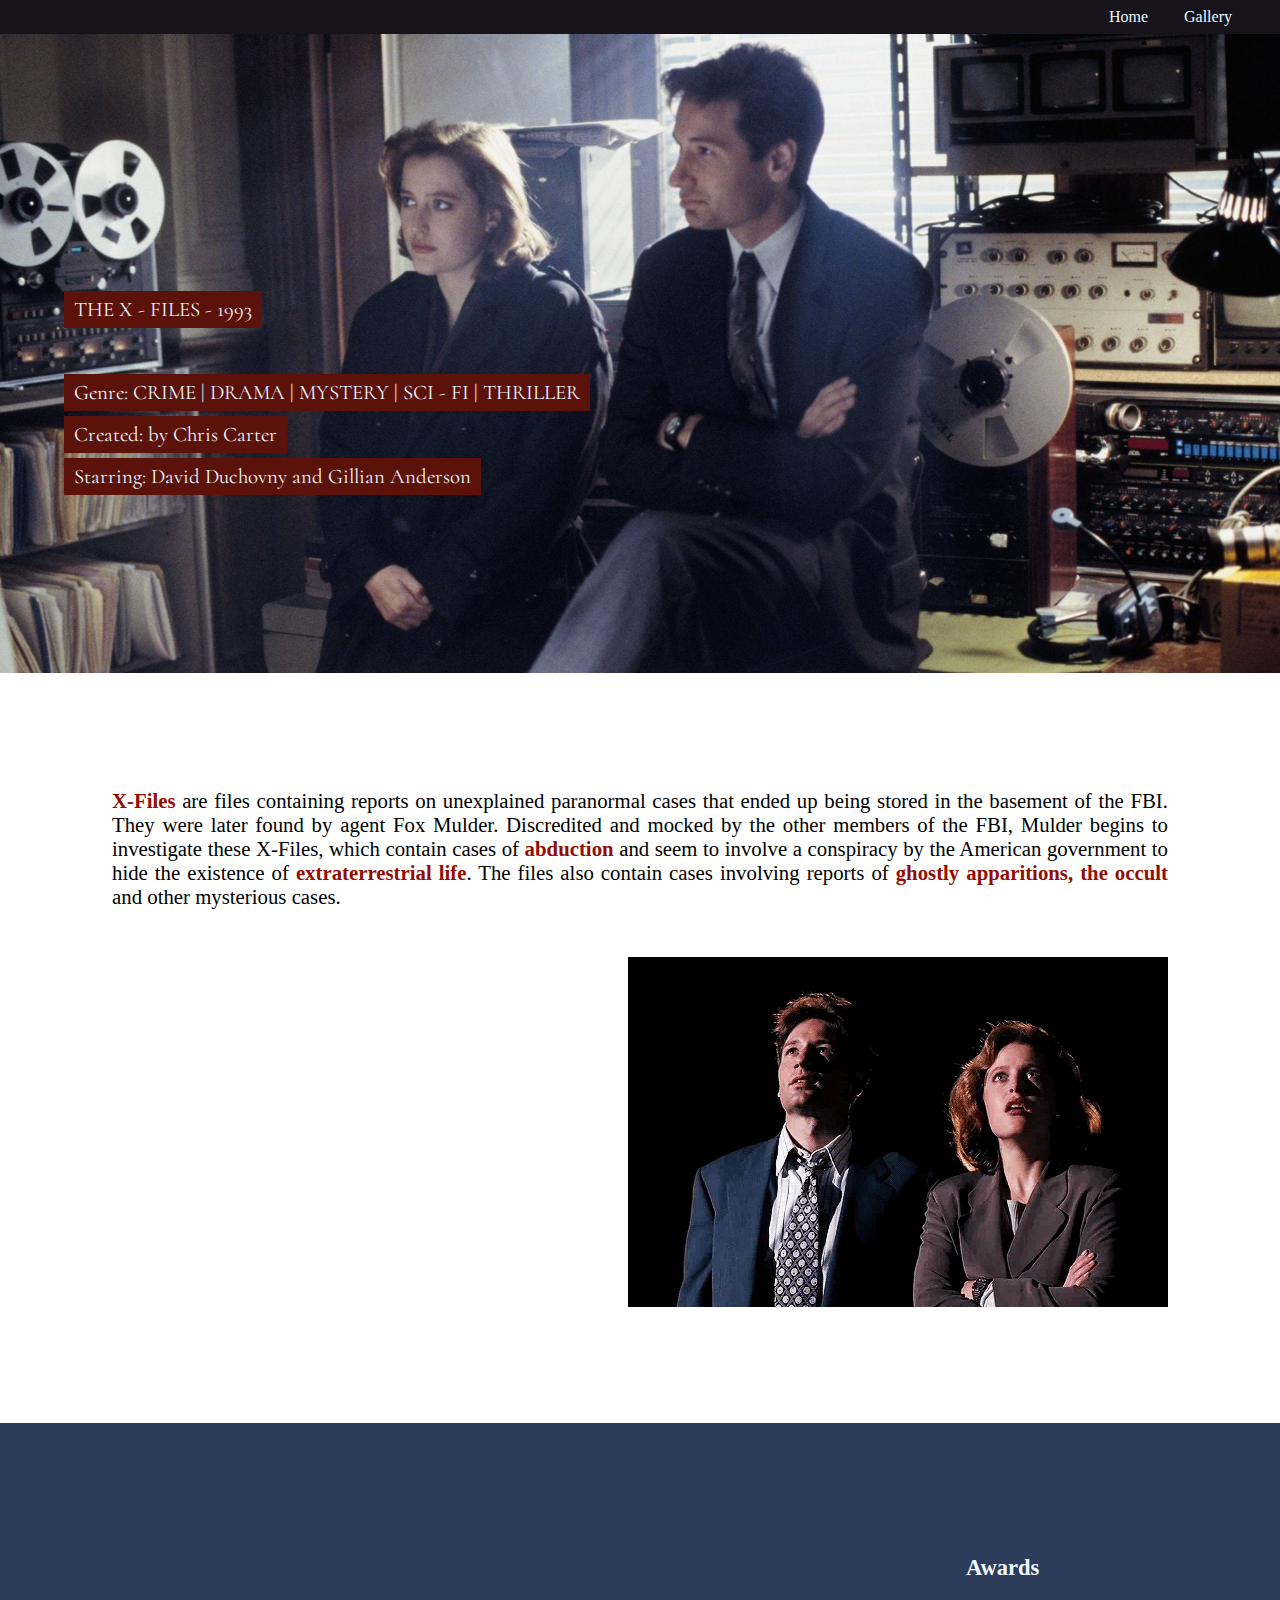
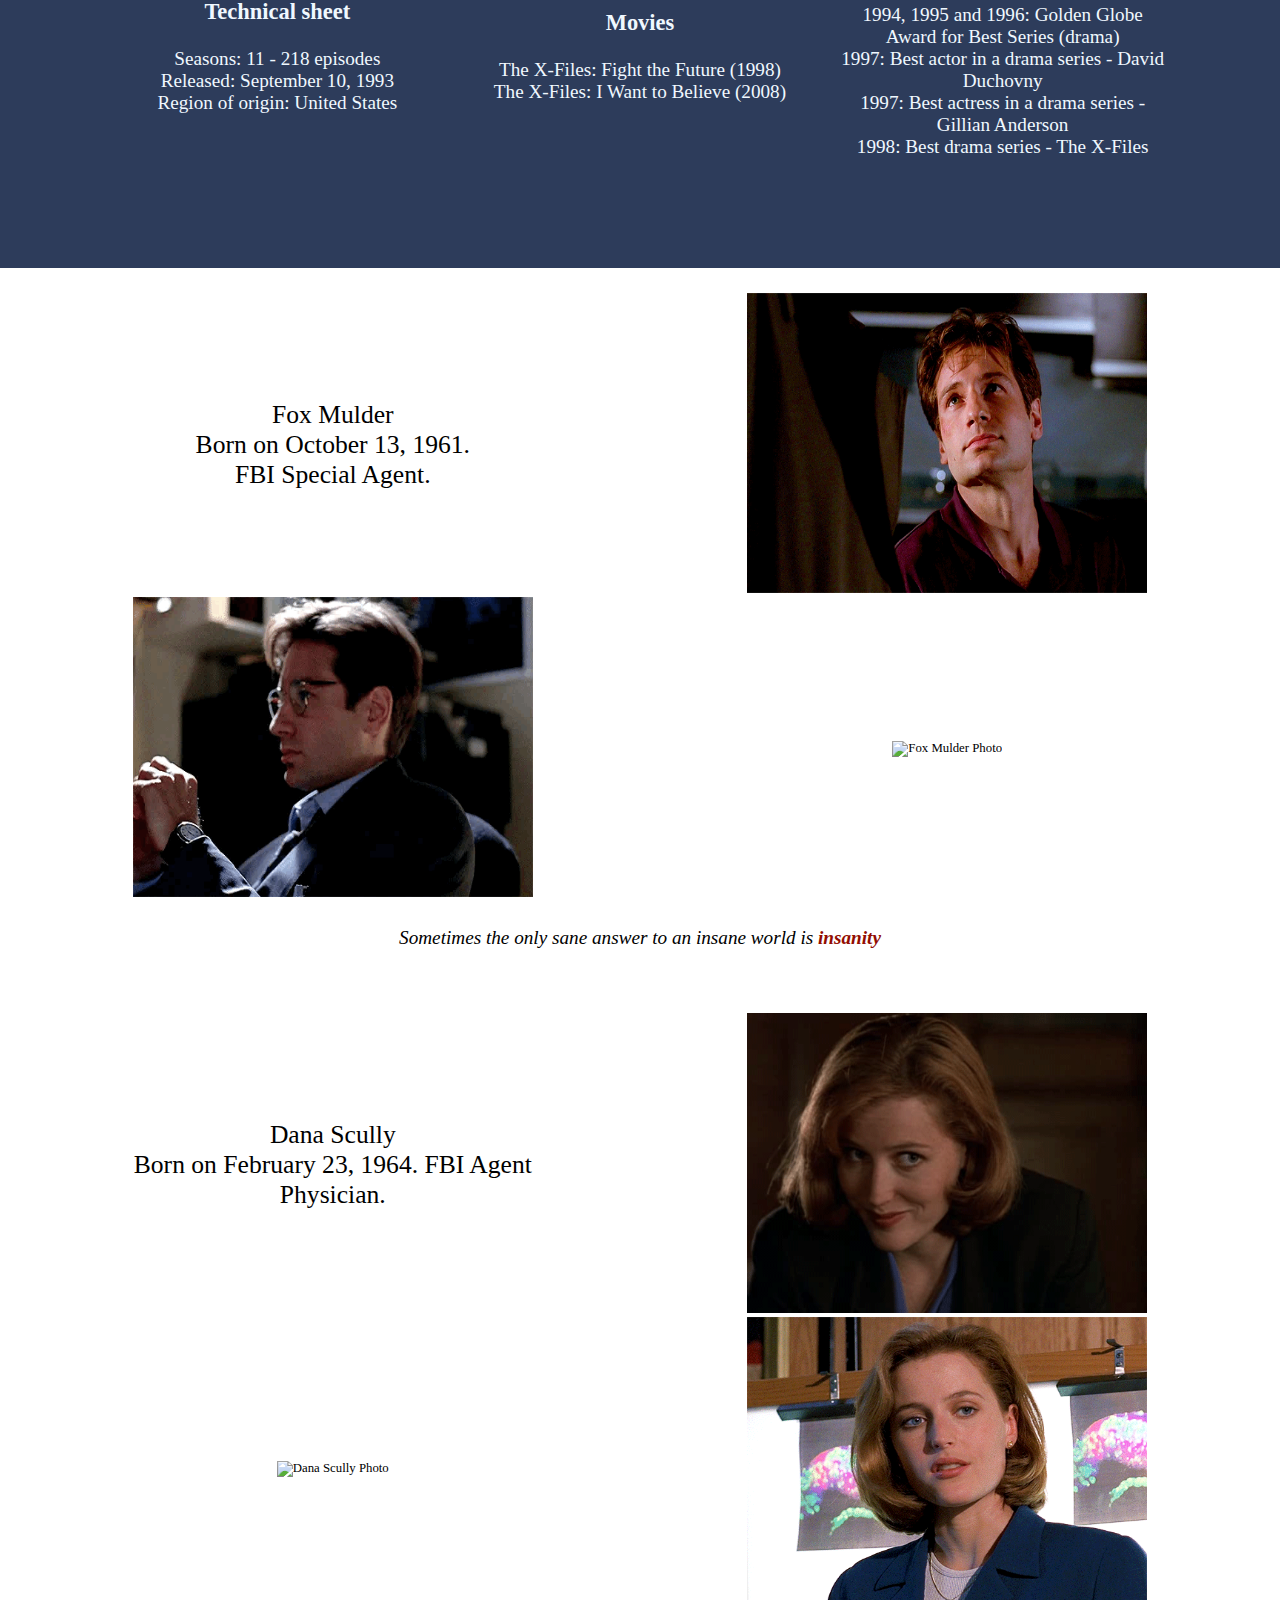
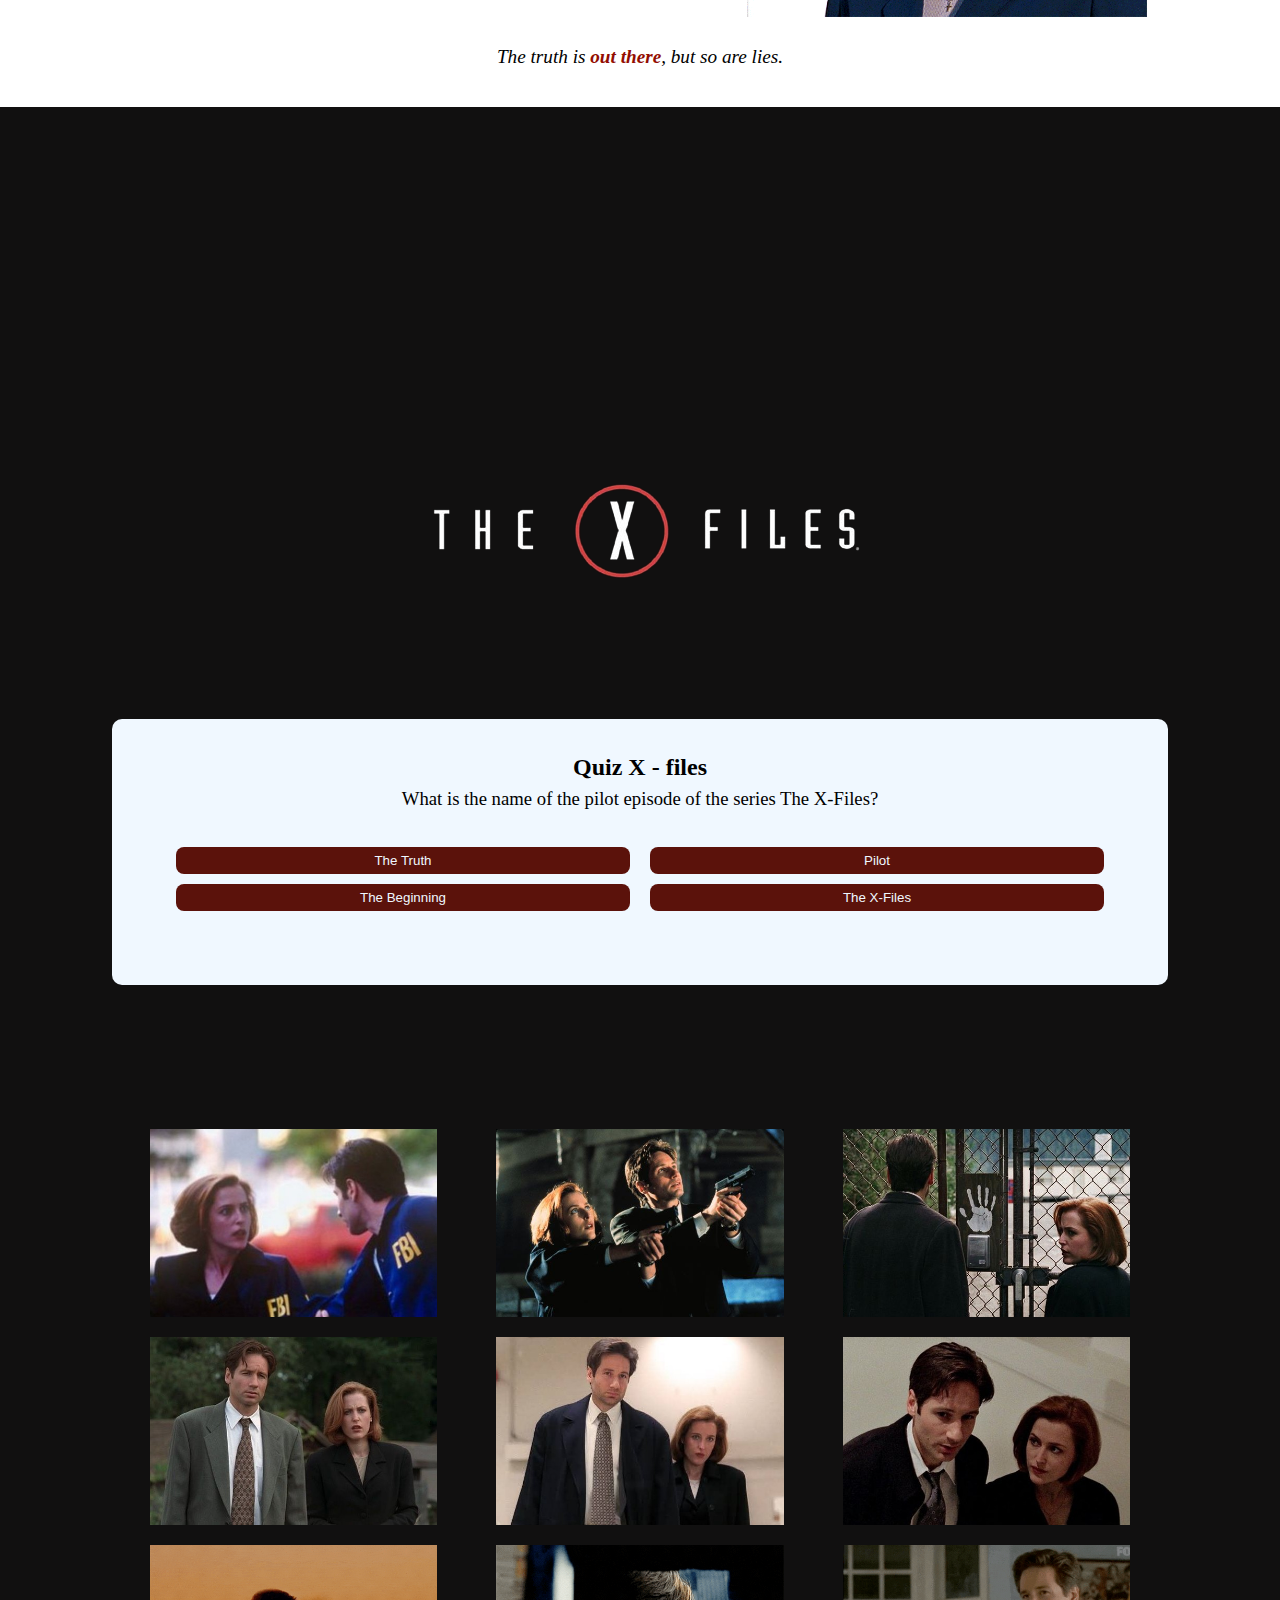
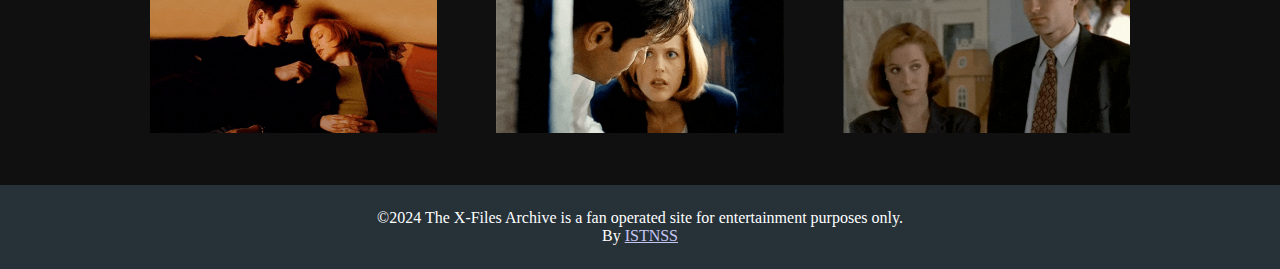
==== commit 10b6eb6a: "Final Update" ====
--- a/home.html
+++ b/home.html
@@ -22,7 +22,7 @@
     </header>
     <main>
         <section class="infos">
-            <img src="img/bg.jpg" id="bgHome" alt="X Files"> 
+            <img src="img/bg.jpg" id="bgHome" alt="X Files" loading="lazy"> 
             <div class="description">
                 <div id="title">THE X - FILES - 1993</div>
                 <div id="genre">Genre: CRIME | DRAMA | MYSTERY | SCI - FI | THRILLER</div>
@@ -37,7 +37,7 @@
                 to hide the existence of <span>extraterrestrial life</span>. The files also contain cases involving reports of <span>ghostly apparitions, 
                 the occult</span> and other mysterious cases.</p>
             <div class="img-sinopse">
-                <img src="img/xfiles.gif" alt="Gif Mulder and Scully">
+                <img src="img/xfiles.gif" alt="Gif Mulder and Scully" loading="lazy">
             </div>
         </section>
         <section class="about">
@@ -58,9 +58,9 @@
         <section class="mulder">
             <div class="bio">
                 <div><p>Fox Mulder<br> Born on October 13, 1961.<br> FBI Special Agent.</p></div>
-                <div> <img src="img/mulder1.gif" class="mulderPhotos" alt="Fox Mulder Photo"></div>
-                <div><img src="img/mulder2.gif" class="mulderPhotos"alt="Fox Mulder Photo"></div>
-                <div><img src="img/mulder3.gif" class="mulderPhotos"alt="Fox Mulder Photo"></div>    
+                <div> <img src="img/mulder1.gif" class="mulderPhotos" alt="Fox Mulder Photo" loading="lazy"></div>
+                <div><img src="img/mulder2.gif" class="mulderPhotos"alt="Fox Mulder Photo" loading="lazy"></div>
+                <div><img src="img/mulder3.gif" class="mulderPhotos"alt="Fox Mulder Photo" loading="lazy"></div>    
             </div>
             <div class="mulderQuote">
                 <p> Sometimes the only sane answer to an insane world is <span>insanity</span></p>
@@ -71,9 +71,9 @@
                 <div>
                     <p>Dana Scully<br> Born on February 23, 1964. FBI Agent Physician. </p>
                 </div>
-                <div> <img src="img/Scully2.gif" class="scullyPhotos" alt="Dana Scully Photo"></div>
-                <div><img src="img/Scully.gif" class="scullyPhotos"alt="Dana Scully Photo"></div>
-                <div><img src="img/Scully1.gif" class="scullyPhotos"alt="Dana Scully Photo"></div>    
+                <div> <img src="img/Scully2.gif" class="scullyPhotos" alt="Dana Scully Photo" loading="lazy"></div>
+                <div><img src="img/Scully.gif" class="scullyPhotos"alt="Dana Scully Photo" loading="lazy"></div>
+                <div><img src="img/Scully1.gif" class="scullyPhotos"alt="Dana Scully Photo" loading="lazy"></div>    
             </div>
             <div class="ScullyQuote">
                 <p> The truth is <span>out there</span>, but so are lies.</p>
@@ -85,7 +85,7 @@
                     <iframe class="trailer" width="560" height="315" src="https://www.youtube.com/embed/v6EkU3ZezLY?si=al_CiReZLJy9x_Vt" title="YouTube video player" frameborder="0" allow="accelerometer; autoplay; clipboard-write; encrypted-media; gyroscope; picture-in-picture; web-share"></iframe>
                 </div>
                 <div>
-                    <img src="img/X-files.png" alt="Logo X-Files">
+                    <img src="img/X-files.png" alt="Logo X-Files" loading="lazy">
                 </div>
                 <div id="quiz">
                     <h2> Quiz X - files</h2>
--- a/style-min.css
+++ b/style-min.css
@@ -1 +1 @@
-*{margin:0;padding:0;}#begin{font-family:"Sintony",sans-serif;position:relative;background-color:#111010;color:aliceblue;width:100vw;height:100vh;display:flex;justify-content:center;align-items:center;font-size:1em;word-spacing:.5em;cursor:url(img/abduction.png),auto;}#h1Text{transition:opacity .4s ease-in-out;margin-top:4em;}#linkThere{position:relative;color:aliceblue;text-decoration:none;font-size:1.5em;font-weight:600;margin-top:4em;margin-left:.5em;z-index:2;}#linkThere:hover{font-weight:600;text-decoration:underline;}#imgBg{position:absolute;left:0;top:0;width:100%;height:100%;opacity:0;z-index:1;transition:opacity .7s ease-in}nav{background-color:#16131a;text-align:right;font-size:1em;word-spacing:2em;padding:.5em 3em;}nav li{display:inline;}nav a{color:aliceblue;text-decoration:none;}.buttonDarkMode ul{list-style:none;margin-right:1em;margin-top:1em;}input[type="checkbox"]{display:none;}.infos{max-width:100%;height:auto;}#bgHome{width:100%;height:auto;}.description{font-family:'Cormorant';color:#F0F8FF;align-items:center;font-size:3cap;}#title,#genre,#created,#starring{position:absolute;background-color:#5b120b;left:4rem;padding:6px 10px;}#title{top:14em;}#genre{top:18em;}#created{top:20em;}#starring{top:22em;}.sinopse{display:flex;justify-content:center;align-items:center;padding:6em 2em;}.sinopse p{font-size:2cap;text-align:justify;margin:4em;}span{color:#930d01;font-weight:600;}.about{display:grid;grid-template-columns:repeat(3,1fr);background-color:#2d3c5b;color:aliceblue;padding:5em;align-items:center;text-align:center;font-size:1.2em;}.card{padding:14px 16px;border-radius:12px;overflow:hidden;}.about h3{margin:1em;}.about p{line-height:1.5em;}.bio{display:grid;grid-template-columns:repeat(4,1fr);align-items:center;padding:2em;font-size:.8em;}.mulderPhotos{height:250px;}.scullyPhotos{height:300px;}.bio p{font-size:3cap;margin:3em;}.mulderQuote,.ScullyQuote{font-size:2cap;font-style:italic;text-align:center;margin-bottom:2em;}.inf{display:grid;grid-template-columns:repeat(3,1fr);background-color:#111010;align-items:center;text-align:center;padding:6em 2em;}.galery{display:grid;grid-template-columns:repeat(3,1fr);gap:1em;background-color:#111010;align-items:center;text-align:center;padding:3em 8em;}.galery img{width:calc(90% - 10px);height:auto;}#quiz{background-color:#F0F8FF;line-height:2em;border-radius:10px;padding:2em;}#question{font-weight:400;}#options{display:flex;flex-wrap:wrap;justify-content:space-between;padding:2em;}.option,#restartButton{width:calc(50% - 10px);margin-bottom:10px;color:aliceblue;border:none;border-radius:8px;padding:6px 12px;}.option{background-color:#5b120b;}.option:hover{background-color:#2D6752;font-weight:600;color:#111010;}.option:hover,#restartButton{cursor:pointer;}#restartButton{background-color:#2D6752;margin-left:10em;color:aliceblue;}#restartButton:hover{background-color:#5b120b;}#copyright{height:auto;background-color:#263138;color:#fff;padding:1.5em;font-size:1em;text-align:center}#copyright a{color:#c6c6f3;}@media screen and (min-width:2560px){.description{font-size:3.5cap}.sinopse p{margin-left:2em;font-size:1.5em}#quiz{max-width:50%}.bio{align-items:center;padding:4em 15em}}@media screen and (min-width:1440px){.description{font-size:2.5cap}.sinopse{max-width:100vw;margin:0 2em}.sinopse p{margin-left:2em;font-size:1.2em}.about{font-size:1em}.mulder,.scully{font-size:.8em}.scullyPhotos,.mulderPhotos{width:300px;height:auto}.inf img{width:300px}#quiz{margin:2em}#copyright{font-size:.8em}}@media (width:1280px){.inf{display:block}#restartButton{margin:0 auto}.bio{padding:2em;margin:0;font-size:.5em}.bio img{width:300px;height:auto}}@media screen and (max-width:1024px){.description{font-size:2cap}.img-sinopse{display:flex;width:440px;height:250px}.sinopse{padding:1em 2em}.sinopse p{margin-left:2em}.bio{grid-template-columns:repeat(2,1fr);margin-left:7em}.about{font-size:.8em}.scullyPhotos,.mulderPhotos{width:400px;height:300px}.inf{display:block}.trailer{width:560px;height:315px}#quiz{margin:5em;margin-bottom:0}}@media (width:820px){.bio{grid-template-columns:repeat(2,1fr);margin-left:1em;padding:0}.mulderPhotos,.scullyPhotos{width:380px}}@media screen and (max-width:768px){.description{font-size:1.5cap}#title,#genre,#created,#starring{padding:4px}.sinopse{display:grid;grid-template-columns:1fr}.img-sinopse{margin-left:9em}.bio{grid-template-columns:repeat(2,1fr);margin-left:2em}.scullyPhotos,.mulderPhotos{width:300px;height:auto}.trailer,.inf img{width:calc(50% - 10px)}.quiz{margin:0;padding:0}.galery{grid-template-columns:repeat(2,1fr)}}@media (max-width:540px){.bio{grid-template-columns:repeat(2,1fr);margin-left:1em;padding:0}.mulderPhotos,.scullyPhotos{width:250px}.mulderQuote{display:block;padding:0 2em;margin:0}}@media (max-width:500px){.description{font-size:1cap}#title,#genre,#created,#starring{padding:2px;left:1rem}.about{grid-template-columns:1fr}.sinopse p{text-align:justify;padding:0;margin:1em}.img-sinopse{display:none}.about{padding:1.5em}.bio{grid-template-columns:1fr}.scullyPhotos,.mulderPhotos{margin-left:1em}.mulderQuote,.ScullyQuote{font-size:1.1em}.trailer{display:none}.inf{width:100%;padding:0;line-height:1em}#quiz{margin:0 1em;padding-bottom:2em}.galery{grid-template-columns:1fr;padding:1em 0}.galery img{width:250px}}@media (max-width:440px){.scullyPhotos,.mulderPhotos{margin-left:5em}.mulderQuote,.ScullyQuote{font-size:1.1em}}@media (max-width:375px){.description{font-size:.5em}.sinopse p{font-size:1em}.scullyPhotos,.mulderPhotos{width:250px;height:auto}.bio p{font-size:1.3em;margin:0 1.5em;padding:1em 0}}@media (max-width:320px){.bio{margin:1em}.scullyPhotos,.mulderPhotos{margin:0}#quiz{padding:1em}#options{padding:1em}}+*{margin:0;padding:0;}#begin{font-family:"Sintony",sans-serif;position:relative;background-color:#111010;color:aliceblue;width:100vw;height:100vh;display:flex;justify-content:center;align-items:center;font-size:1em;word-spacing:.5em;cursor:url(img/abduction.png),auto;}#h1Text{transition:opacity .3s ease-in-out;margin-top:4em;}#linkThere{position:relative;color:aliceblue;font-size:1.5em;font-weight:600;margin-top:4em;margin-left:.5em;z-index:2;}#linkThere:hover{font-weight:600;text-decoration:underline;}#imgBg{position:absolute;left:0;top:0;width:100%;height:100%;opacity:0;z-index:1;transition:opacity .7s ease-in}nav{background-color:#16131a;text-align:right;word-spacing:2em;padding:.5em 3em;}nav li{display:inline;}nav a{color:aliceblue;text-decoration:none;}.infos{max-width:100%;height:auto;}#bgHome{width:100%;height:auto;}.description{font-family:'Cormorant';color:#F0F8FF;align-items:center;font-size:2em;}#title,#genre,#created,#starring{position:absolute;background-color:#5b120b;left:4rem;padding:6px 10px;}#title{top:14em;}#genre{top:18em;}#created{top:20em;}#starring{top:22em;}.sinopse{display:grid;grid-template-columns:repeat(2,1fr);align-items:center;text-align:right;margin:5em;padding-left:9em;}.sinopse p{font-size:1.3em;text-align:justify;}span{color:#930d01;font-weight:600;}.about{display:grid;grid-template-columns:repeat(3,1fr);background-color:#2d3c5b;color:aliceblue;padding:5em;align-items:center;text-align:center;font-size:1.2em;}.card{padding:14px 16px;border-radius:12px;}.about h3{margin:1em;}.bio{display:grid;grid-template-columns:repeat(4,1fr);align-items:center;padding:2em;font-size:.8em;}.mulderPhotos{height:250px;}.scullyPhotos{height:300px;}.bio p{font-size:2em;margin:3em;}.mulderQuote,.ScullyQuote{font-size:1.2em;font-style:italic;text-align:center;margin-bottom:2em;}.inf{display:grid;grid-template-columns:repeat(3,1fr);background-color:#111010;align-items:center;text-align:center;padding:6em 2em;}.galery{display:grid;grid-template-columns:repeat(3,1fr);gap:1em;background-color:#111010;align-items:center;text-align:center;padding:3em 8em;}.galery img{width:calc(90% - 10px);height:auto;}#quiz{background-color:#F0F8FF;line-height:2em;border-radius:10px;padding:2em;}#question{font-weight:400;}#options{display:flex;flex-wrap:wrap;justify-content:space-between;padding:2em;}.option,#restartButton{width:calc(50% - 10px);margin-bottom:10px;color:aliceblue;border:none;border-radius:8px;padding:6px 12px;}.option{background-color:#5b120b;}.option:hover{font-weight:600;color:#111010;}.option:hover,#restartButton{cursor:pointer;}#restartButton{background-color:#2D6752;margin-left:10em;color:aliceblue;}#restartButton:hover{background-color:#5b120b;}#copyright{height:auto;background-color:#263138;color:#fff;padding:1.5em;font-size:1em;text-align:center}#copyright a{color:#c6c6f3;}@media screen and (max-width:1440px){.description{font-size:1.5em}.sinopse{padding-left:2em}.mulderPhotos,.scullyPhotos{width:350px}.scullyPhotos{height:280px}.trailer{width:460px;height:215px}}@media screen and (max-width:1280px){.description{font-size:1.3em}.sinopse{grid-template-columns:1fr;padding:2em;gap:3em}.bio{grid-template-columns:repeat(2,1fr);text-align:center}.scullyPhotos,.mulderPhotos{width:400px;height:300px}.inf{grid-template-columns:1fr}#quiz{margin:5em;margin-bottom:0}}@media screen and (max-width:820px){.description{font-size:1em}.bio{grid-template-columns:1fr;padding:1em}.scullyPhotos,.mulderPhotos{width:450px}.mulderPhotos{height:300px}.scullyPhotos{height:350px}}@media (max-width:540px){#begin{font-size:.7em}.description{font-size:.5em}.sinopse{margin:0}.sinopse p,.bio p{font-size:1em}.about p,.mulderQuote,.ScullyQuote,#copyright,.about h3{font-size:.8em}.img-sinopse{display:none}.about{grid-template-columns:1fr;padding:1em}.scullyPhotos,.mulderPhotos{width:250px}.mulderPhotos{height:180px}.scullyPhotos{height:200px}.mulderQuote{display:block;padding:0 2em}.inf img{width:150px}.trailer{width:320px;height:215px}#quiz{margin:0 1em;padding-bottom:1em}.galery{grid-template-columns:1fr;padding:1em 0}.galery img{width:250px}}@media screen and (max-width:320px){.inf{padding:.5em}.trailer{width:220px;height:215px}#quiz{margin:0;padding-bottom:1em}}